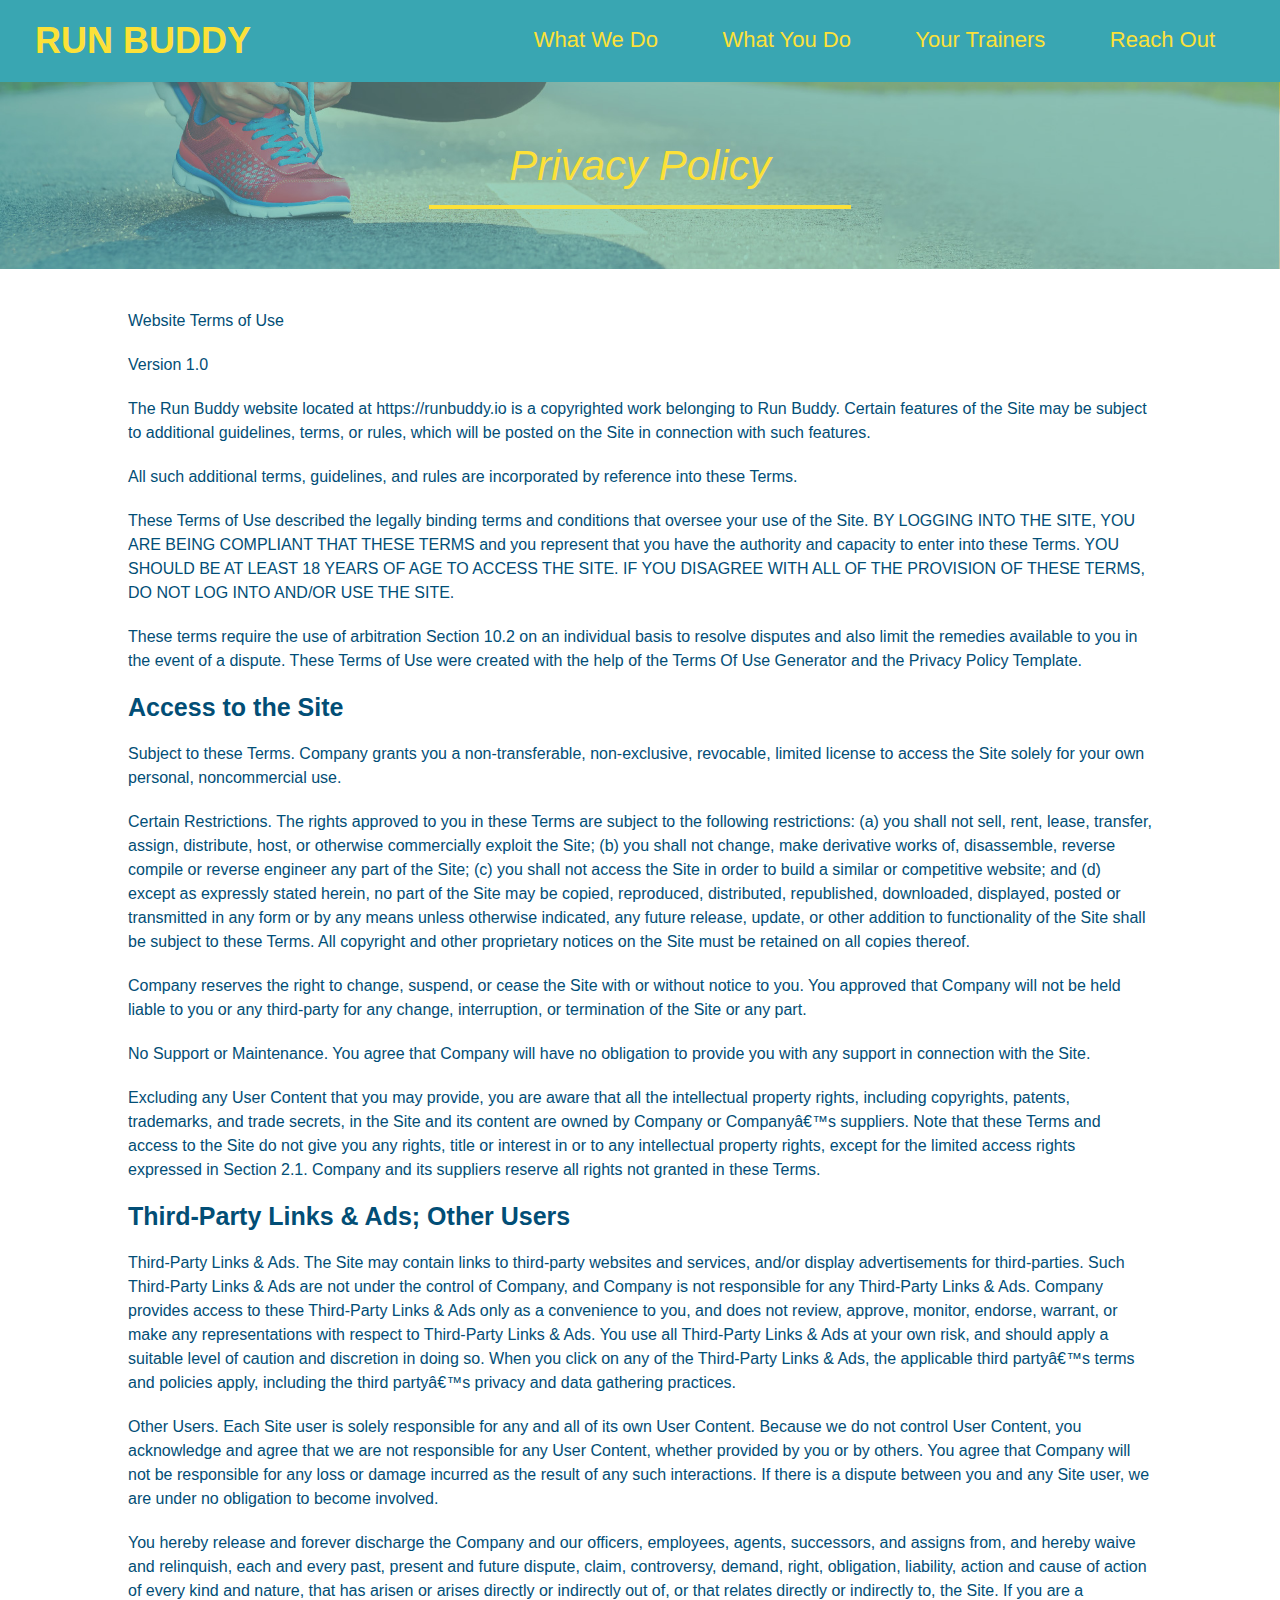
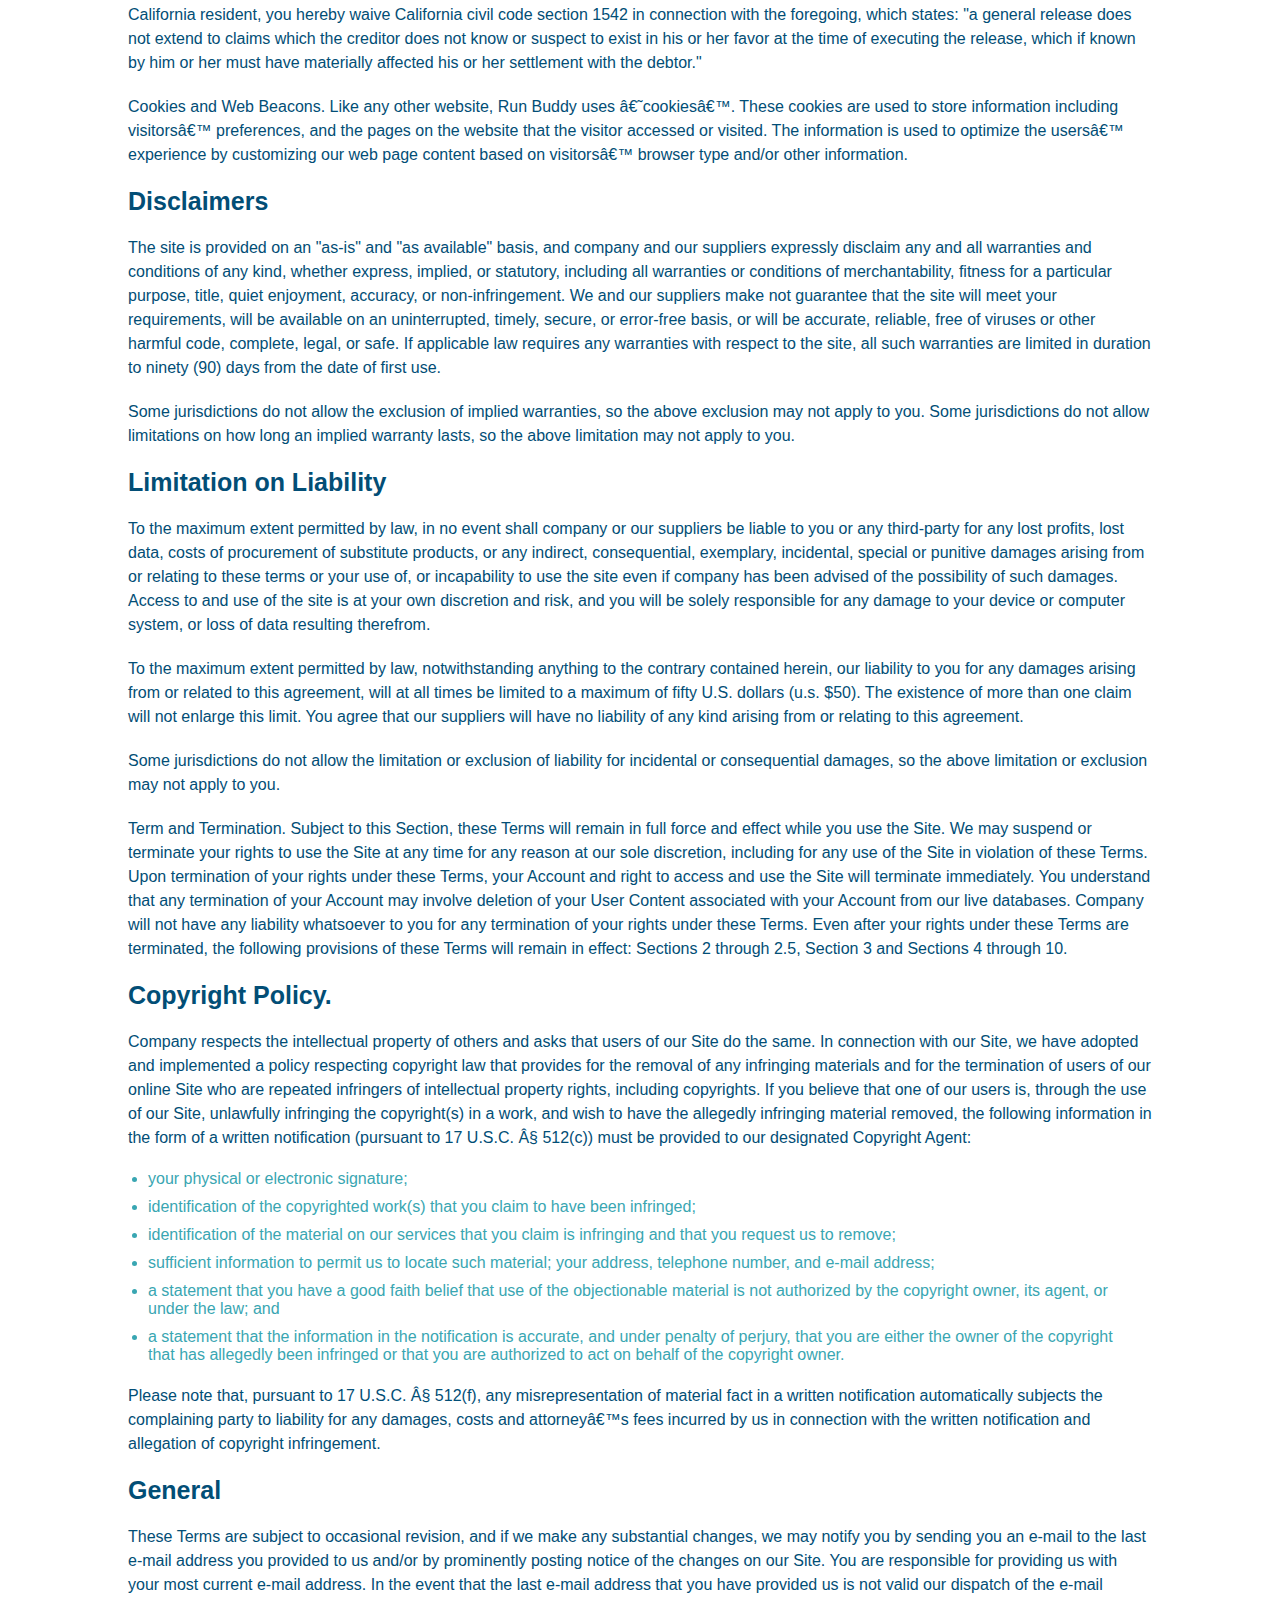
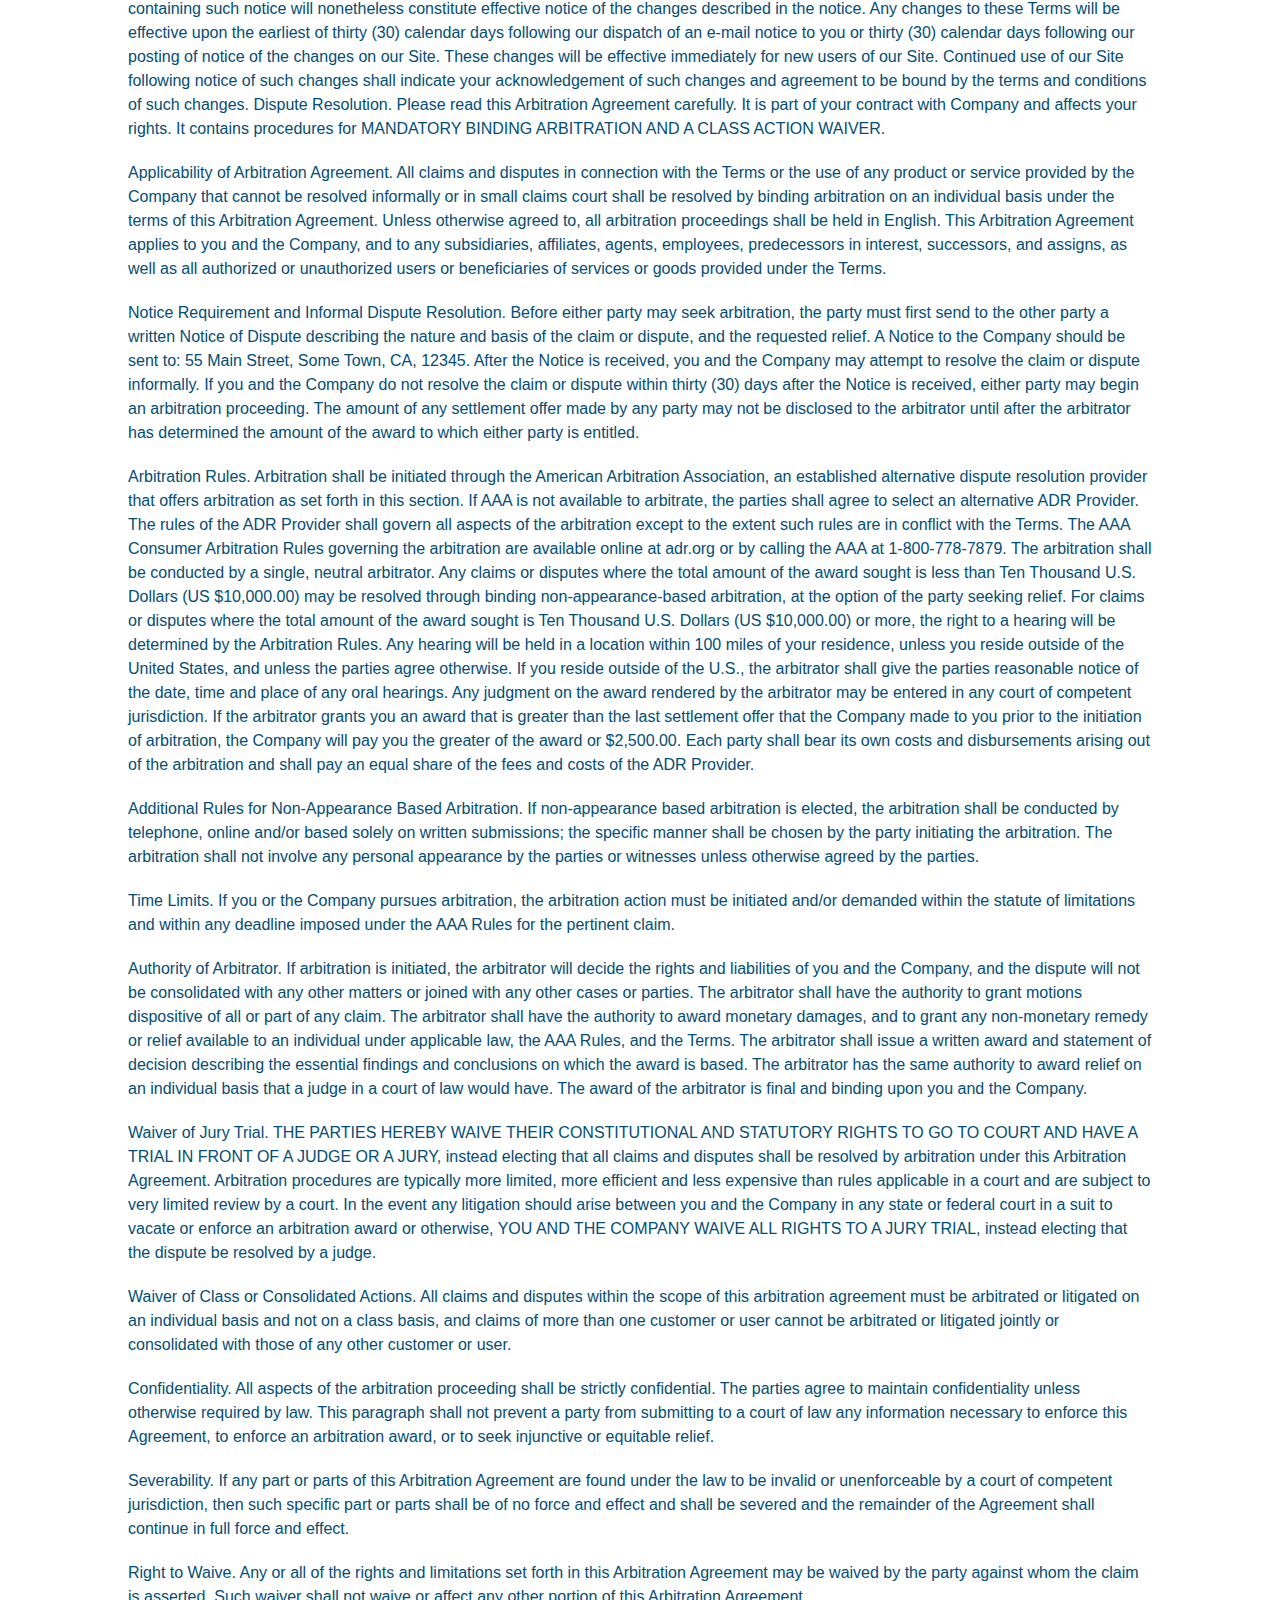
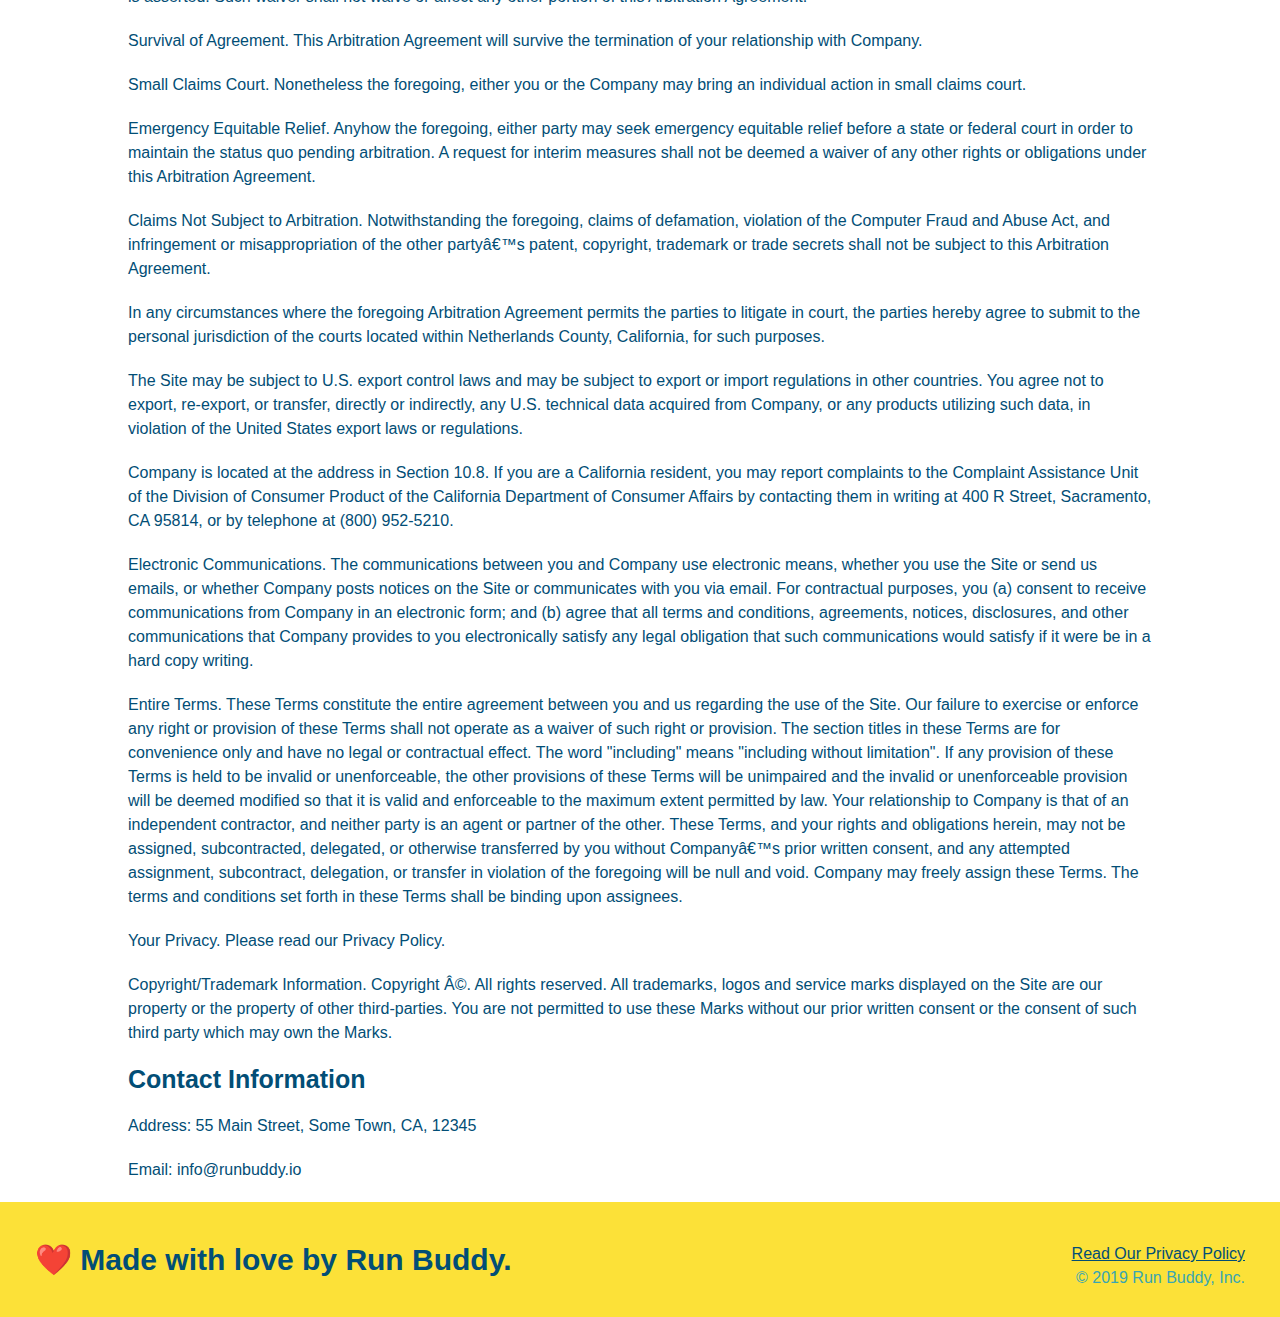
==== privacy-policy.html @ 9016cbdc "getting ready for week 2 bootcamp work" ====
<!DOCTYPE html>
<html lang="en">

<head>
  <meta charset="UTF-8" />
  <title>Privacy Policy - Run Buddy</title>
  <link rel="stylesheet" href="./assets/css/style.css" />
  <link rel="stylesheet" href="./assets/css/secondary-styles.css" />

</head>

<body>
  <header>
    <h1>
      <a href="/">
        RUN BUDDY
      </a>
    </h1>
    <nav>
      <!-- Unordered list element -->
      <ul>
        <!-- List item element-->
        <li>
          <!-- Anchor element -->
          <a href="./index.html#what-we-do">What We Do</a>
        </li>
        <li>
          <a href="./index.html#what-you-do">What You Do</a>
        </li>
        <li>
          <a href="./index.html#your-trainers">Your Trainers</a>
        </li>
        <li>
          <a href="./index.html#reach-out">Reach Out</a>
        </li>
      </ul>
    </nav>
  </header>

  <section class="hero">
    <h2 class="page-title">
      Privacy Policy
    </h2>
  </section>

  <article class="secondary-content">

    <p>
      Website Terms of Use
    </p>

    <p>
      Version 1.0
    </p>

    <p>
      The Run Buddy website located at https://runbuddy.io is a copyrighted work belonging to Run Buddy. Certain
      features of the Site may be subject to additional guidelines, terms, or rules, which will be posted on the Site
      in connection with such features.
    </p>

    <p>
      All such additional terms, guidelines, and rules are incorporated by reference into these Terms.
    </p>

    <p>
      These Terms of Use described the legally binding terms and conditions that oversee your use of the Site. BY
      LOGGING INTO THE SITE, YOU ARE BEING COMPLIANT THAT THESE TERMS and you represent that you have the authority
      and capacity to enter into these Terms. YOU SHOULD BE AT LEAST 18 YEARS OF AGE TO ACCESS THE SITE. IF YOU
      DISAGREE WITH ALL OF THE PROVISION OF THESE TERMS, DO NOT LOG INTO AND/OR USE THE SITE.
    </p>

    <p>
      These terms require the use of arbitration Section 10.2 on an individual basis to resolve disputes and also
      limit the remedies available to you in the event of a dispute. These Terms of Use were created with the help of
      the Terms Of Use Generator and the Privacy Policy Template.
    </p>

    <h3>
      Access to the Site
    </h3>

    <p>
      Subject to these Terms. Company grants you a non-transferable, non-exclusive, revocable, limited license to
      access the Site solely for your own personal, noncommercial use.
    </p>

    <p>
      Certain Restrictions. The rights approved to you in these Terms are subject to the following restrictions: (a)
      you shall not sell, rent, lease, transfer, assign, distribute, host, or otherwise commercially exploit the Site;
      (b) you shall not change, make derivative works of, disassemble, reverse compile or reverse engineer any part of
      the Site; (c) you shall not access the Site in order to build a similar or competitive website; and (d) except
      as expressly stated herein, no part of the Site may be copied, reproduced, distributed, republished, downloaded,
      displayed, posted or transmitted in any form or by any means unless otherwise indicated, any future release,
      update, or other addition to functionality of the Site shall be subject to these Terms. All copyright and other
      proprietary notices on the Site must be retained on all copies thereof.
    </p>

    <p>
      Company reserves the right to change, suspend, or cease the Site with or without notice to you. You approved
      that Company will not be held liable to you or any third-party for any change, interruption, or termination of
      the Site or any part.
    </p>

    <p>
      No Support or Maintenance. You agree that Company will have no obligation to provide you with any support in
      connection with the Site.
    </p>

    <p>
      Excluding any User Content that you may provide, you are aware that all the intellectual property rights,
      including copyrights, patents, trademarks, and trade secrets, in the Site and its content are owned by Company
      or Companyâ€™s suppliers. Note that these Terms and access to the Site do not give you any rights, title or
      interest in or to any intellectual property rights, except for the limited access rights expressed in Section
      2.1. Company and its suppliers reserve all rights not granted in these Terms.
    </p>

    <h3>
      Third-Party Links & Ads; Other Users
    </h3>

    <p>
      Third-Party Links & Ads. The Site may contain links to third-party websites and services, and/or display
      advertisements for third-parties. Such Third-Party Links & Ads are not under the control of Company, and Company
      is not responsible for any Third-Party Links & Ads. Company provides access to these Third-Party Links & Ads
      only as a convenience to you, and does not review, approve, monitor, endorse, warrant, or make any
      representations with respect to Third-Party Links & Ads. You use all Third-Party Links & Ads at your own risk,
      and should apply a suitable level of caution and discretion in doing so. When you click on any of the
      Third-Party Links & Ads, the applicable third partyâ€™s terms and policies apply, including the third partyâ€™s
      privacy and data gathering practices.
    </p>

    <p>
      Other Users. Each Site user is solely responsible for any and all of its own User Content. Because we do not
      control User Content, you acknowledge and agree that we are not responsible for any User Content, whether
      provided by you or by others. You agree that Company will not be responsible for any loss or damage incurred as
      the result of any such interactions. If there is a dispute between you and any Site user, we are under no
      obligation to become involved.
    </p>

    <p>
      You hereby release and forever discharge the Company and our officers, employees, agents, successors, and
      assigns from, and hereby waive and relinquish, each and every past, present and future dispute, claim,
      controversy, demand, right, obligation, liability, action and cause of action of every kind and nature, that has
      arisen or arises directly or indirectly out of, or that relates directly or indirectly to, the Site. If you are
      a California resident, you hereby waive California civil code section 1542 in connection with the foregoing,
      which states: "a general release does not extend to claims which the creditor does not know or suspect to exist
      in his or her favor at the time of executing the release, which if known by him or her must have materially
      affected his or her settlement with the debtor."
    </p>

    <p>
      Cookies and Web Beacons. Like any other website, Run Buddy uses â€˜cookiesâ€™. These cookies are used to store
      information including visitorsâ€™ preferences, and the pages on the website that the visitor accessed or visited.
      The information is used to optimize the usersâ€™ experience by customizing our web page content based on
      visitorsâ€™
      browser type and/or other information.
    </p>

    <h3>
      Disclaimers
    </h3>

    <p>
      The site is provided on an "as-is" and "as available" basis, and company and our suppliers expressly disclaim
      any and all warranties and conditions of any kind, whether express, implied, or statutory, including all
      warranties or conditions of merchantability, fitness for a particular purpose, title, quiet enjoyment, accuracy,
      or non-infringement. We and our suppliers make not guarantee that the site will meet your requirements, will be
      available on an uninterrupted, timely, secure, or error-free basis, or will be accurate, reliable, free of
      viruses or other harmful code, complete, legal, or safe. If applicable law requires any warranties with respect
      to the site, all such warranties are limited in duration to ninety (90) days from the date of first use.
    </p>

    <p>
      Some jurisdictions do not allow the exclusion of implied warranties, so the above exclusion may not apply to
      you. Some jurisdictions do not allow limitations on how long an implied warranty lasts, so the above limitation
      may not apply to you.
    </p>

    <h3>
      Limitation on Liability
    </h3>

    <p>
      To the maximum extent permitted by law, in no event shall company or our suppliers be liable to you or any
      third-party for any lost profits, lost data, costs of procurement of substitute products, or any indirect,
      consequential, exemplary, incidental, special or punitive damages arising from or relating to these terms or
      your use of, or incapability to use the site even if company has been advised of the possibility of such
      damages. Access to and use of the site is at your own discretion and risk, and you will be solely responsible
      for any damage to your device or computer system, or loss of data resulting therefrom.
    </p>

    <p>
      To the maximum extent permitted by law, notwithstanding anything to the contrary contained herein, our liability
      to you for any damages arising from or related to this agreement, will at all times be limited to a maximum of
      fifty U.S. dollars (u.s. $50). The existence of more than one claim will not enlarge this limit. You agree that
      our suppliers will have no liability of any kind arising from or relating to this agreement.
    </p>

    <p>
      Some jurisdictions do not allow the limitation or exclusion of liability for incidental or consequential
      damages, so the above limitation or exclusion may not apply to you.
    </p>

    <p>
      Term and Termination. Subject to this Section, these Terms will remain in full force and effect while you use
      the Site. We may suspend or terminate your rights to use the Site at any time for any reason at our sole
      discretion, including for any use of the Site in violation of these Terms. Upon termination of your rights under
      these Terms, your Account and right to access and use the Site will terminate immediately. You understand that
      any termination of your Account may involve deletion of your User Content associated with your Account from our
      live databases. Company will not have any liability whatsoever to you for any termination of your rights under
      these Terms. Even after your rights under these Terms are terminated, the following provisions of these Terms
      will remain in effect: Sections 2 through 2.5, Section 3 and Sections 4 through 10.
    </p>

    <h3>
      Copyright Policy.
    </h3>

    <p>
      Company respects the intellectual property of others and asks that users of our Site do the same. In connection
      with our Site, we have adopted and implemented a policy respecting copyright law that provides for the removal
      of any infringing materials and for the termination of users of our online Site who are repeated infringers of
      intellectual property rights, including copyrights. If you believe that one of our users is, through the use of
      our Site, unlawfully infringing the copyright(s) in a work, and wish to have the allegedly infringing material
      removed, the following information in the form of a written notification (pursuant to 17 U.S.C. Â§ 512(c)) must
      be provided to our designated Copyright Agent:
    </p>

    <ul>
      <li>
        your physical or electronic signature;
      </li>
      <li>
        identification of the copyrighted work(s) that you claim to have been infringed;
      </li>
      <li>
        identification of the material on our services that you claim is infringing and that you request us to remove;
      </li>
      <li>
        sufficient information to permit us to locate such material; your address, telephone number, and e-mail
        address;
      </li>
      <li>
        a statement that you have a good faith belief that use of the objectionable material is not authorized by the
        copyright owner, its agent, or under the law; and
      </li>
      <li>
        a statement that the information in the notification is accurate, and under penalty of perjury, that you are
        either the owner of the copyright that has allegedly been infringed or that you are authorized to act on
        behalf of the copyright owner.
      </li>
    </ul>

    <p>
      Please note that, pursuant to 17 U.S.C. Â§ 512(f), any misrepresentation of material fact in a written
      notification automatically subjects the complaining party to liability for any damages, costs and attorneyâ€™s
      fees incurred by us in connection with the written notification and allegation of copyright infringement.
    </p>

    <h3>
      General
    </h3>

    <p>
      These Terms are subject to occasional revision, and if we make any substantial changes, we may notify you by
      sending you an e-mail to the last e-mail address you provided to us and/or by prominently posting notice of the
      changes on our Site. You are responsible for providing us with your most current e-mail address. In the event
      that the last e-mail address that you have provided us is not valid our dispatch of the e-mail containing such
      notice will nonetheless constitute effective notice of the changes described in the notice. Any changes to these
      Terms will be effective upon the earliest of thirty (30) calendar days following our dispatch of an e-mail
      notice to you or thirty (30) calendar days following our posting of notice of the changes on our Site. These
      changes will be effective immediately for new users of our Site. Continued use of our Site following notice of
      such changes shall indicate your acknowledgement of such changes and agreement to be bound by the terms and
      conditions of such changes. Dispute Resolution. Please read this Arbitration Agreement carefully. It is part of
      your contract with Company and affects your rights. It contains procedures for MANDATORY BINDING ARBITRATION AND
      A CLASS ACTION WAIVER.
    </p>

    <p>
      Applicability of Arbitration Agreement. All claims and disputes in connection with the Terms or the use of any
      product or service provided by the Company that cannot be resolved informally or in small claims court shall be
      resolved by binding arbitration on an individual basis under the terms of this Arbitration Agreement. Unless
      otherwise agreed to, all arbitration proceedings shall be held in English. This Arbitration Agreement applies to
      you and the Company, and to any subsidiaries, affiliates, agents, employees, predecessors in interest,
      successors, and assigns, as well as all authorized or unauthorized users or beneficiaries of services or goods
      provided under the Terms.
    </p>

    <p>
      Notice Requirement and Informal Dispute Resolution. Before either party may seek arbitration, the party must
      first send to the other party a written Notice of Dispute describing the nature and basis of the claim or
      dispute, and the requested relief. A Notice to the Company should be sent to: 55 Main Street, Some Town, CA,
      12345. After the Notice is received, you and the Company may attempt to resolve the claim or dispute informally.
      If you and the Company do not resolve the claim or dispute within thirty (30) days after the Notice is received,
      either party may begin an arbitration proceeding. The amount of any settlement offer made by any party may not
      be disclosed to the arbitrator until after the arbitrator has determined the amount of the award to which either
      party is entitled.
    </p>

    <p>
      Arbitration Rules. Arbitration shall be initiated through the American Arbitration Association, an established
      alternative dispute resolution provider that offers arbitration as set forth in this section. If AAA is not
      available to arbitrate, the parties shall agree to select an alternative ADR Provider. The rules of the ADR
      Provider shall govern all aspects of the arbitration except to the extent such rules are in conflict with the
      Terms. The AAA Consumer Arbitration Rules governing the arbitration are available online at adr.org or by
      calling the AAA at 1-800-778-7879. The arbitration shall be conducted by a single, neutral arbitrator. Any
      claims or disputes where the total amount of the award sought is less than Ten Thousand U.S. Dollars (US
      $10,000.00) may be resolved through binding non-appearance-based arbitration, at the option of the party seeking
      relief. For claims or disputes where the total amount of the award sought is Ten Thousand U.S. Dollars (US
      $10,000.00) or more, the right to a hearing will be determined by the Arbitration Rules. Any hearing will be
      held in a location within 100 miles of your residence, unless you reside outside of the United States, and
      unless the parties agree otherwise. If you reside outside of the U.S., the arbitrator shall give the parties
      reasonable notice of the date, time and place of any oral hearings. Any judgment on the award rendered by the
      arbitrator may be entered in any court of competent jurisdiction. If the arbitrator grants you an award that is
      greater than the last settlement offer that the Company made to you prior to the initiation of arbitration, the
      Company will pay you the greater of the award or $2,500.00. Each party shall bear its own costs and
      disbursements arising out of the arbitration and shall pay an equal share of the fees and costs of the ADR
      Provider.
    </p>

    <p>
      Additional Rules for Non-Appearance Based Arbitration. If non-appearance based arbitration is elected, the
      arbitration shall be conducted by telephone, online and/or based solely on written submissions; the specific
      manner shall be chosen by the party initiating the arbitration. The arbitration shall not involve any personal
      appearance by the parties or witnesses unless otherwise agreed by the parties.
    </p>

    <p>
      Time Limits. If you or the Company pursues arbitration, the arbitration action must be initiated and/or demanded
      within the statute of limitations and within any deadline imposed under the AAA Rules for the pertinent claim.
    </p>

    <p>
      Authority of Arbitrator. If arbitration is initiated, the arbitrator will decide the rights and liabilities of
      you and the Company, and the dispute will not be consolidated with any other matters or joined with any other
      cases or parties. The arbitrator shall have the authority to grant motions dispositive of all or part of any
      claim. The arbitrator shall have the authority to award monetary damages, and to grant any non-monetary remedy
      or relief available to an individual under applicable law, the AAA Rules, and the Terms. The arbitrator shall
      issue a written award and statement of decision describing the essential findings and conclusions on which the
      award is based. The arbitrator has the same authority to award relief on an individual basis that a judge in a
      court of law would have. The award of the arbitrator is final and binding upon you and the Company.
    </p>

    <p>
      Waiver of Jury Trial. THE PARTIES HEREBY WAIVE THEIR CONSTITUTIONAL AND STATUTORY RIGHTS TO GO TO COURT AND HAVE
      A TRIAL IN FRONT OF A JUDGE OR A JURY, instead electing that all claims and disputes shall be resolved by
      arbitration under this Arbitration Agreement. Arbitration procedures are typically more limited, more efficient
      and less expensive than rules applicable in a court and are subject to very limited review by a court. In the
      event any litigation should arise between you and the Company in any state or federal court in a suit to vacate
      or enforce an arbitration award or otherwise, YOU AND THE COMPANY WAIVE ALL RIGHTS TO A JURY TRIAL, instead
      electing that the dispute be resolved by a judge.
    </p>

    <p>
      Waiver of Class or Consolidated Actions. All claims and disputes within the scope of this arbitration agreement
      must be arbitrated or litigated on an individual basis and not on a class basis, and claims of more than one
      customer or user cannot be arbitrated or litigated jointly or consolidated with those of any other customer or
      user.
    </p>

    <p>
      Confidentiality. All aspects of the arbitration proceeding shall be strictly confidential. The parties agree to
      maintain confidentiality unless otherwise required by law. This paragraph shall not prevent a party from
      submitting to a court of law any information necessary to enforce this Agreement, to enforce an arbitration
      award, or to seek injunctive or equitable relief.
    </p>

    <p>
      Severability. If any part or parts of this Arbitration Agreement are found under the law to be invalid or
      unenforceable by a court of competent jurisdiction, then such specific part or parts shall be of no force and
      effect and shall be severed and the remainder of the Agreement shall continue in full force and effect.
    </p>

    <p>
      Right to Waive. Any or all of the rights and limitations set forth in this Arbitration Agreement may be waived
      by the party against whom the claim is asserted. Such waiver shall not waive or affect any other portion of this
      Arbitration Agreement.
    </p>

    <p>
      Survival of Agreement. This Arbitration Agreement will survive the termination of your relationship with
      Company.
    </p>

    <p>
      Small Claims Court. Nonetheless the foregoing, either you or the Company may bring an individual action in small
      claims court.
    </p>

    <p>
      Emergency Equitable Relief. Anyhow the foregoing, either party may seek emergency equitable relief before a
      state or federal court in order to maintain the status quo pending arbitration. A request for interim measures
      shall not be deemed a waiver of any other rights or obligations under this Arbitration Agreement.
    </p>

    <p>
      Claims Not Subject to Arbitration. Notwithstanding the foregoing, claims of defamation, violation of the
      Computer Fraud and Abuse Act, and infringement or misappropriation of the other partyâ€™s patent, copyright,
      trademark or trade secrets shall not be subject to this Arbitration Agreement.
    </p>

    <p>
      In any circumstances where the foregoing Arbitration Agreement permits the parties to litigate in court, the
      parties hereby agree to submit to the personal jurisdiction of the courts located within Netherlands County,
      California, for such purposes.
    </p>

    <p>
      The Site may be subject to U.S. export control laws and may be subject to export or import regulations in other
      countries. You agree not to export, re-export, or transfer, directly or indirectly, any U.S. technical data
      acquired from Company, or any products utilizing such data, in violation of the United States export laws or
      regulations.
    </p>

    <p>
      Company is located at the address in Section 10.8. If you are a California resident, you may report complaints
      to the Complaint Assistance Unit of the Division of Consumer Product of the California Department of Consumer
      Affairs by contacting them in writing at 400 R Street, Sacramento, CA 95814, or by telephone at (800) 952-5210.
    </p>

    <p>
      Electronic Communications. The communications between you and Company use electronic means, whether you use the
      Site or send us emails, or whether Company posts notices on the Site or communicates with you via email. For
      contractual purposes, you (a) consent to receive communications from Company in an electronic form; and (b)
      agree that all terms and conditions, agreements, notices, disclosures, and other communications that Company
      provides to you electronically satisfy any legal obligation that such communications would satisfy if it were be
      in a hard copy writing.
    </p>

    <p>
      Entire Terms. These Terms constitute the entire agreement between you and us regarding the use of the Site. Our
      failure to exercise or enforce any right or provision of these Terms shall not operate as a waiver of such right
      or provision. The section titles in these Terms are for convenience only and have no legal or contractual
      effect. The word "including" means "including without limitation". If any provision of these Terms is held to be
      invalid or unenforceable, the other provisions of these Terms will be unimpaired and the invalid or
      unenforceable provision will be deemed modified so that it is valid and enforceable to the maximum extent
      permitted by law. Your relationship to Company is that of an independent contractor, and neither party is an
      agent or partner of the other. These Terms, and your rights and obligations herein, may not be assigned,
      subcontracted, delegated, or otherwise transferred by you without Companyâ€™s prior written consent, and any
      attempted assignment, subcontract, delegation, or transfer in violation of the foregoing will be null and void.
      Company may freely assign these Terms. The terms and conditions set forth in these Terms shall be binding upon
      assignees.
    </p>

    <p>
      Your Privacy. Please read our Privacy Policy.
    </p>

    <p>
      Copyright/Trademark Information. Copyright Â©. All rights reserved. All trademarks, logos and service marks
      displayed on the Site are our property or the property of other third-parties. You are not permitted to use
      these Marks without our prior written consent or the consent of such third party which may own the Marks.
    </p>

    <h3>
      Contact Information
    </h3>

    <p>
      Address: 55 Main Street, Some Town, CA, 12345
    </p>

    <p>
      Email: info@runbuddy.io
    </p>

  </article>


  <!-- footer -->
  <footer>
    <h2>❤️ Made with love by Run Buddy.</h2>
    <div>
      <a href="#">Read Our Privacy Policy</a><br />
      &copy; 2019 Run Buddy, Inc.
    </div>
  </footer>
</body>

</html>
---- assets/css/style.css ----
* {
  margin: 0;
  padding: 0;
  box-sizing: border-box;
}

body {
  /* more on this crazy alphanumerical value in a minute! */
  color: #39a6b2;
  font-family: Helvetica, Arial, sans-serif;
}

/* apply styles to <header> */
header {
  padding: 20px 35px;
  background-color: #39a6b2;
}

header h1 {
  font-weight: bold;
  font-size: 36px;
  color: #fce138;
  margin: 0;
  display: inline;
}
header a {
  text-decoration: none;
  color: #fce138;
}

header nav {
  float: right;
  margin: 7px 0;
}

header nav ul li {
  display: inline;
}

header nav ul li a {
  margin: 0 30px;
  font-weight: lighter;
  font-size: 22px;
}

footer {
  background: #fce138;
  width: 100%;
  padding: 40px 35px;
}

footer h2 {
  display: inline;
  color: #024e76;
  font-size: 30px;
  margin: 0;
}

footer div {
  float: right;
  line-height: 1.5;
  text-align: right;
}

footer a {
  color: #024e76;
}

section {
  padding: 60px;
}

/* Hero Style Start */
.hero {
  background-image: url('../images/hero-bg.jpg');
  height: 600px;
  background-size: cover;
  background-position: center;
  position: relative;
}
/* Hero Style End */

.hero-form {
  border: 3px solid #024e76;
  background-color: #fce138;
  padding: 20px;
  width: 500px;
  color: #024e76;
  position: absolute;
  bottom: 120px;
  right: 140px;
}

.hero-form h3 {
  font-size: 24px;
  margin: 0;
}
.hero-form p {
  margin: 5px 0 15px 0;
}

.form-input {
  border: 1px solid #024e76;
  display: block;
  padding: 7px 15px;
  font-size: 16px;
  color: #024e76;
  width: 100%;
  margin-bottom: 15px;
}

.hero-form label {
  margin: 0 5px;
}

.hero-form button {
  color: #fce138;
  background-color: #024e76;
  border: none;
  padding: 10px 20px;
  font-size: 16px;
}

.intro {
  text-align: center;
}

.intro p {
  line-height: 1.7;
  color: #39a6b2;
  width: 80%;
  font-size: 20px;
  margin: 0 auto;
}

.steps {
  text-align: center;
  background: #fce138;
}

.steps div {
  margin-bottom: 80px;
}

.steps img {
  width: 15%;
  margin: 10px 0;
}

.steps h3 {
  color: #024e76;
  font-size: 46px;
  margin-top: 10px;
}

.steps p {
  color: #39a6b2;
  font-size: 23px;
}

.steps span {
  font-size: 38px;
}

.section-title {
  font-size: 55px;
  color: #024e76;
  margin-bottom: 35px;
  padding: 0 100px 20px 100px;
  display: inline-block;
  border-bottom: 3px solid;
}

.primary-border {
  border-color: #fce138;
}

.secondary-border {
  border-color: #39a6b2;
}

.trainers {
  text-align: center;
}

.trainer {
  width: 900px;
  margin: 0 auto 30px auto;
  background: #024e76;
  color: #fce138;
  overflow: auto;
}

.trainer img {
  width: 35%;
  float: left;
}

.trainer-bio {
  padding: 35px;
  float: left;
  width: 65%;
}

.trainer-bio h3 {
  font-size: 32px;
  margin-bottom: 8px;
}

.trainer-bio h4 {
  font-weight: lighter;
  font-size: 26px;
  margin-bottom: 25px;
}

.trainer-bio p {
  font-size: 17px;
  line-height: 1.3;
}

.text-left {
  text-align: left;
}

.text-right {
  text-align: right;
}

/* REACH OUT STYLES START */
.contact {
  text-align: center;
  background: #024e76;
}

.contact h2 {
  color: #fce138;
}

.contact-info iframe {
  width: 400px;
  height: 400px;
}

.contact-info div {
  width: 410px;
  display: inline-block;
  vertical-align: top;
  text-align: left;
  margin: 30px 0 0 60px;
  color: white;
}

.contact-info h3 {
  color: #fce138;
  font-size: 32px;
}

.contact-info p,
.contact-info address {
  margin: 20px 0;
  line-height: 1.5;
  font-size: 20px;
  font-style: normal;
}

.contact-info a {
  color: #fce138;
}

/* REACH OUT STYLES END */
---- assets/css/secondary-styles.css ----
.hero {
  background-position: bottom;
  height: auto;
  text-align: center;
  margin-bottom: 40px;
}

.page-title {
  color: #fce138;
  display: inline-block;
  border-bottom: 4px solid #fce138;
  padding: 0 80px 15px 80px;
  font-weight: normal;
  font-size: 42px;
  font-style: italic;
}

.secondary-content {
  width: 80%;
  margin: 0 auto;
  color: #024e76;
}

.secondary-content h3 {
  font-size: 25px;
  margin: 20px 0;
}

.secondary-content p {
  font-size: 16px;
  line-height: 1.5;
  margin: 20px 0;
}

.secondary-content ul {
  margin: 15px 20px;
}

.secondary-content li {
  color: #39a6b2;
  margin: 10px 0;
}
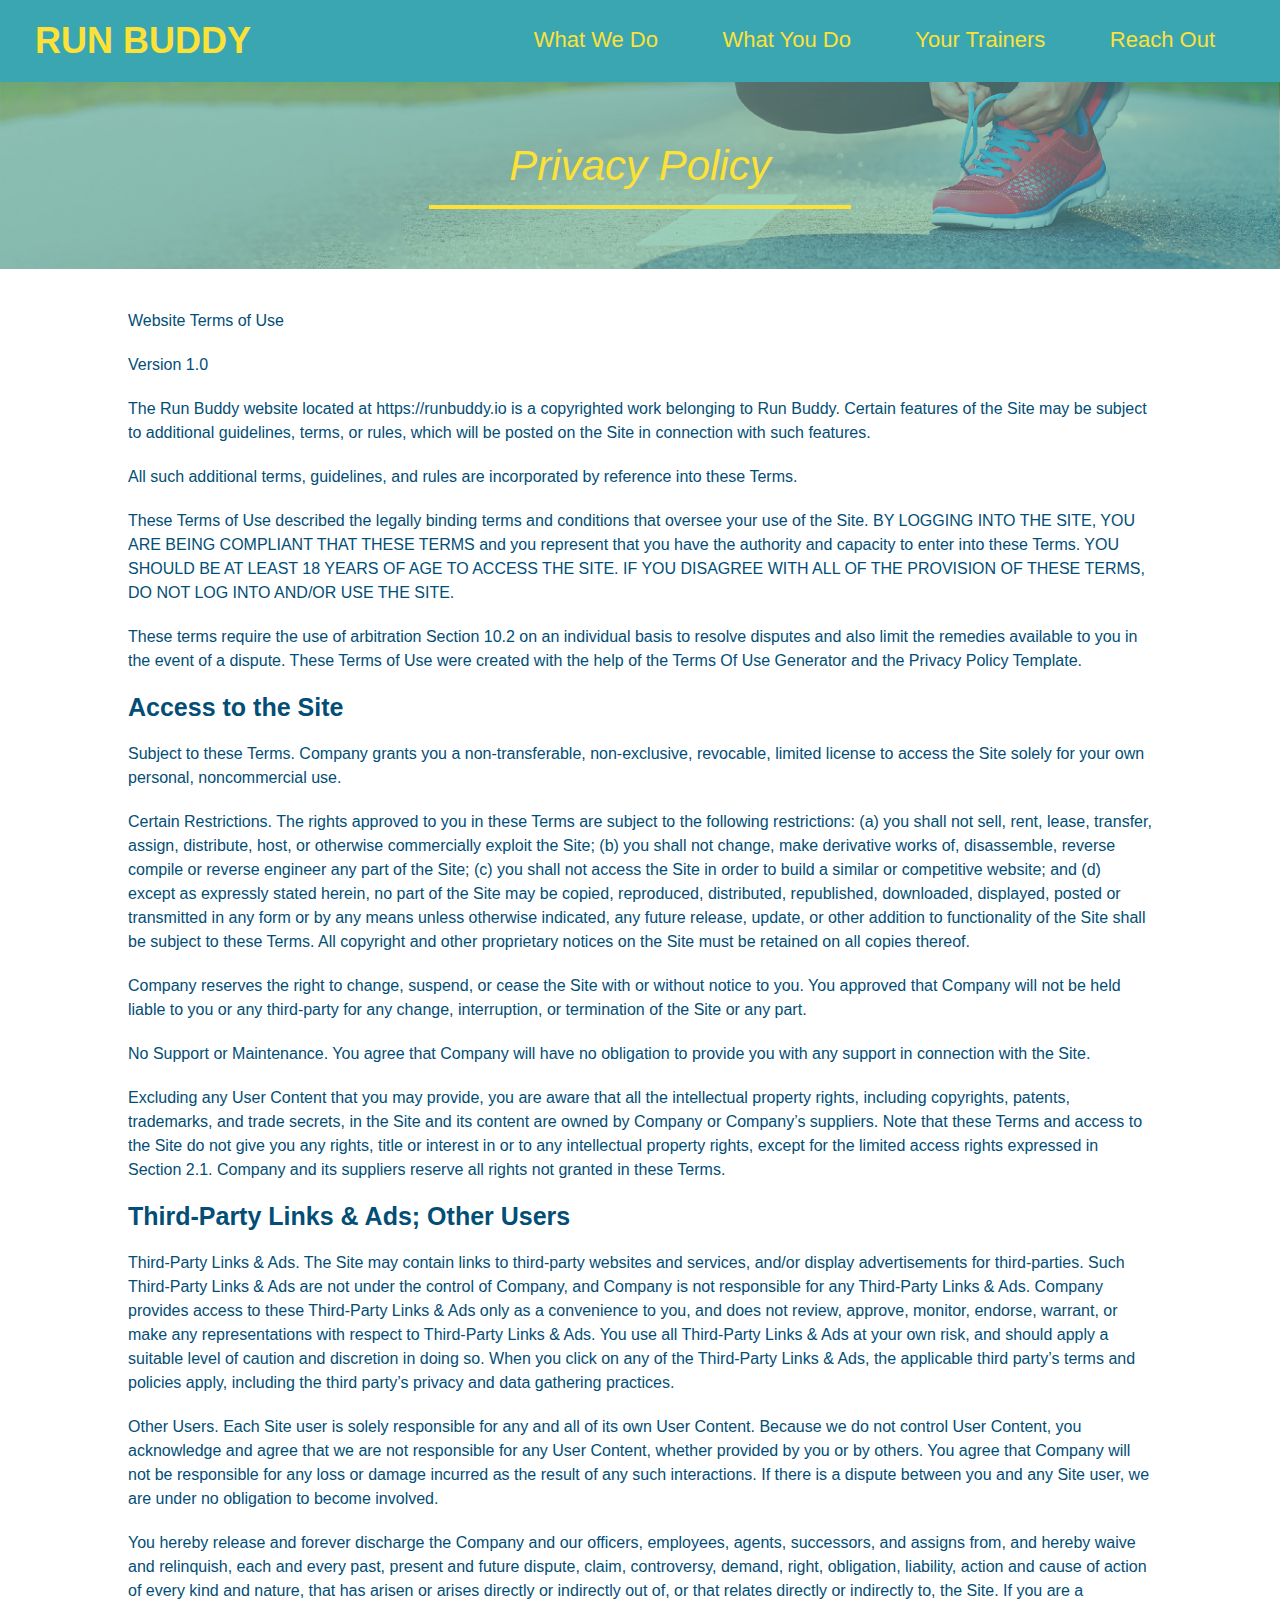
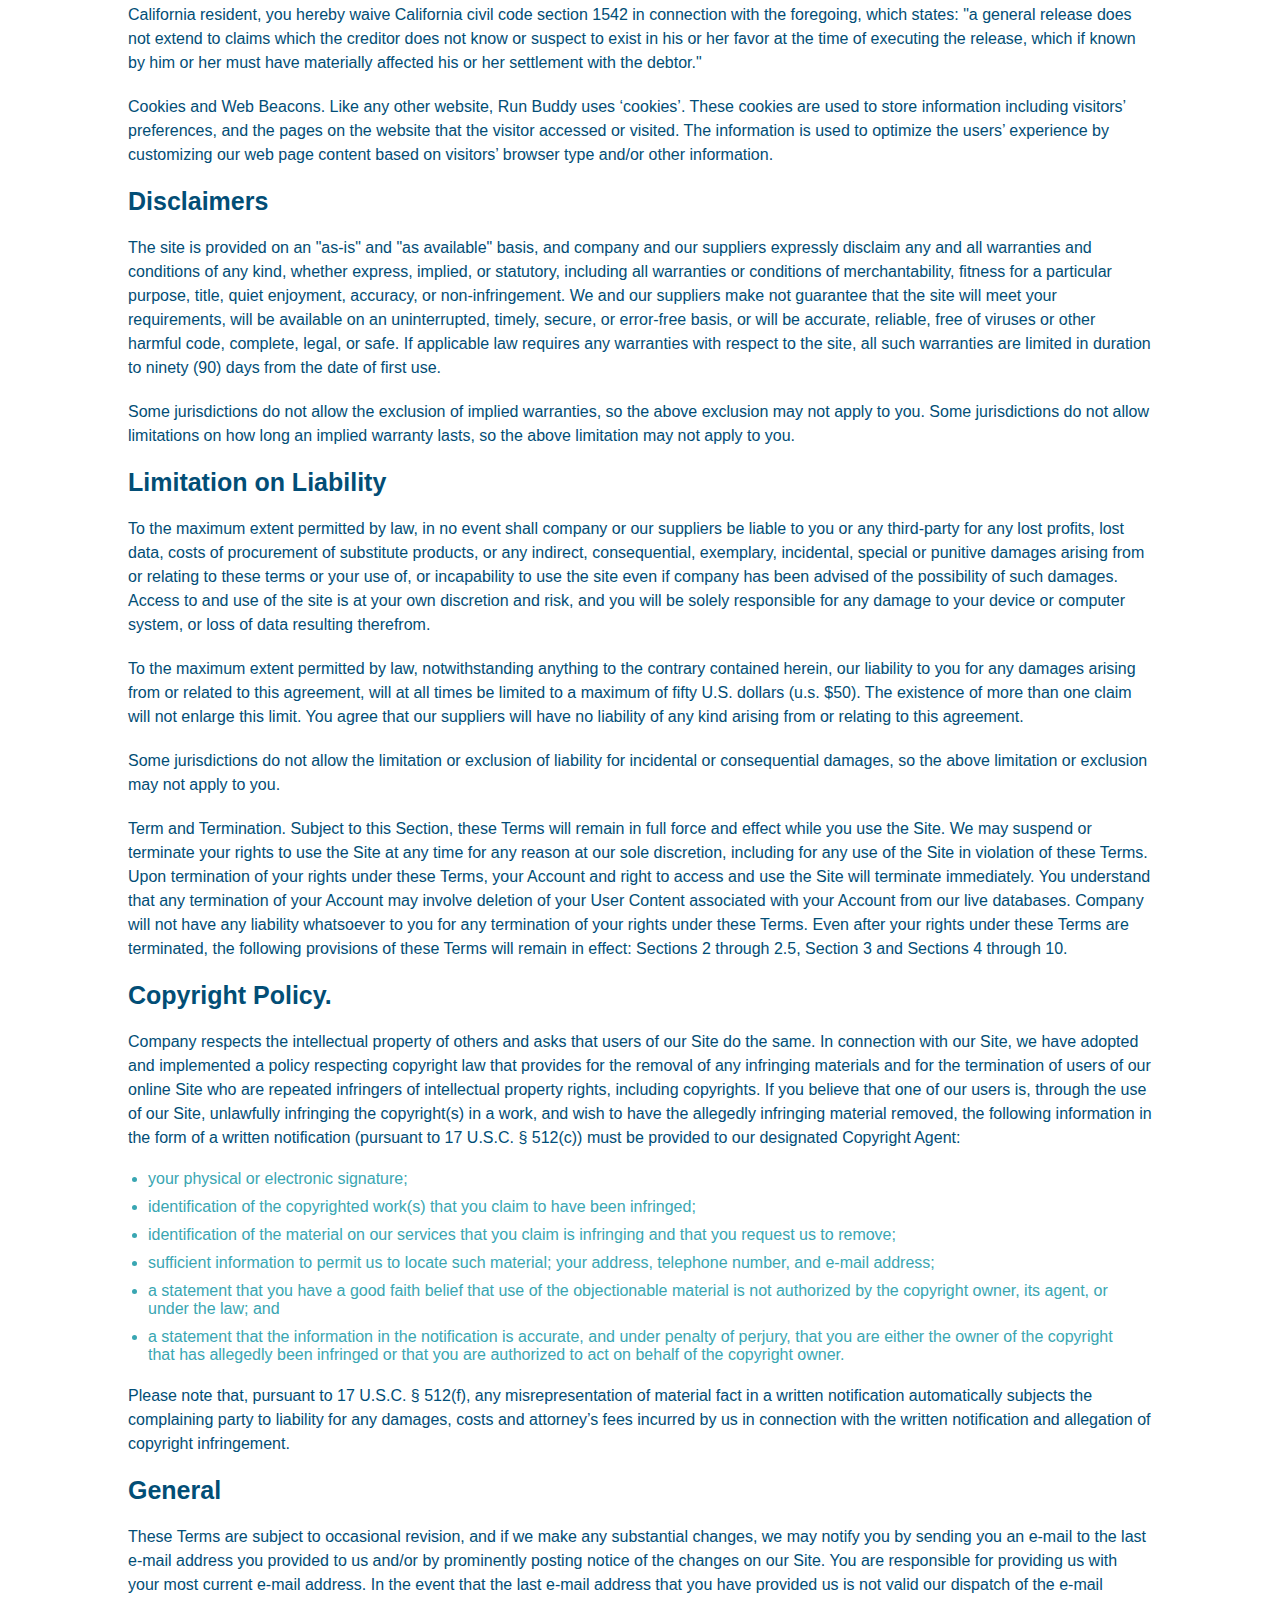
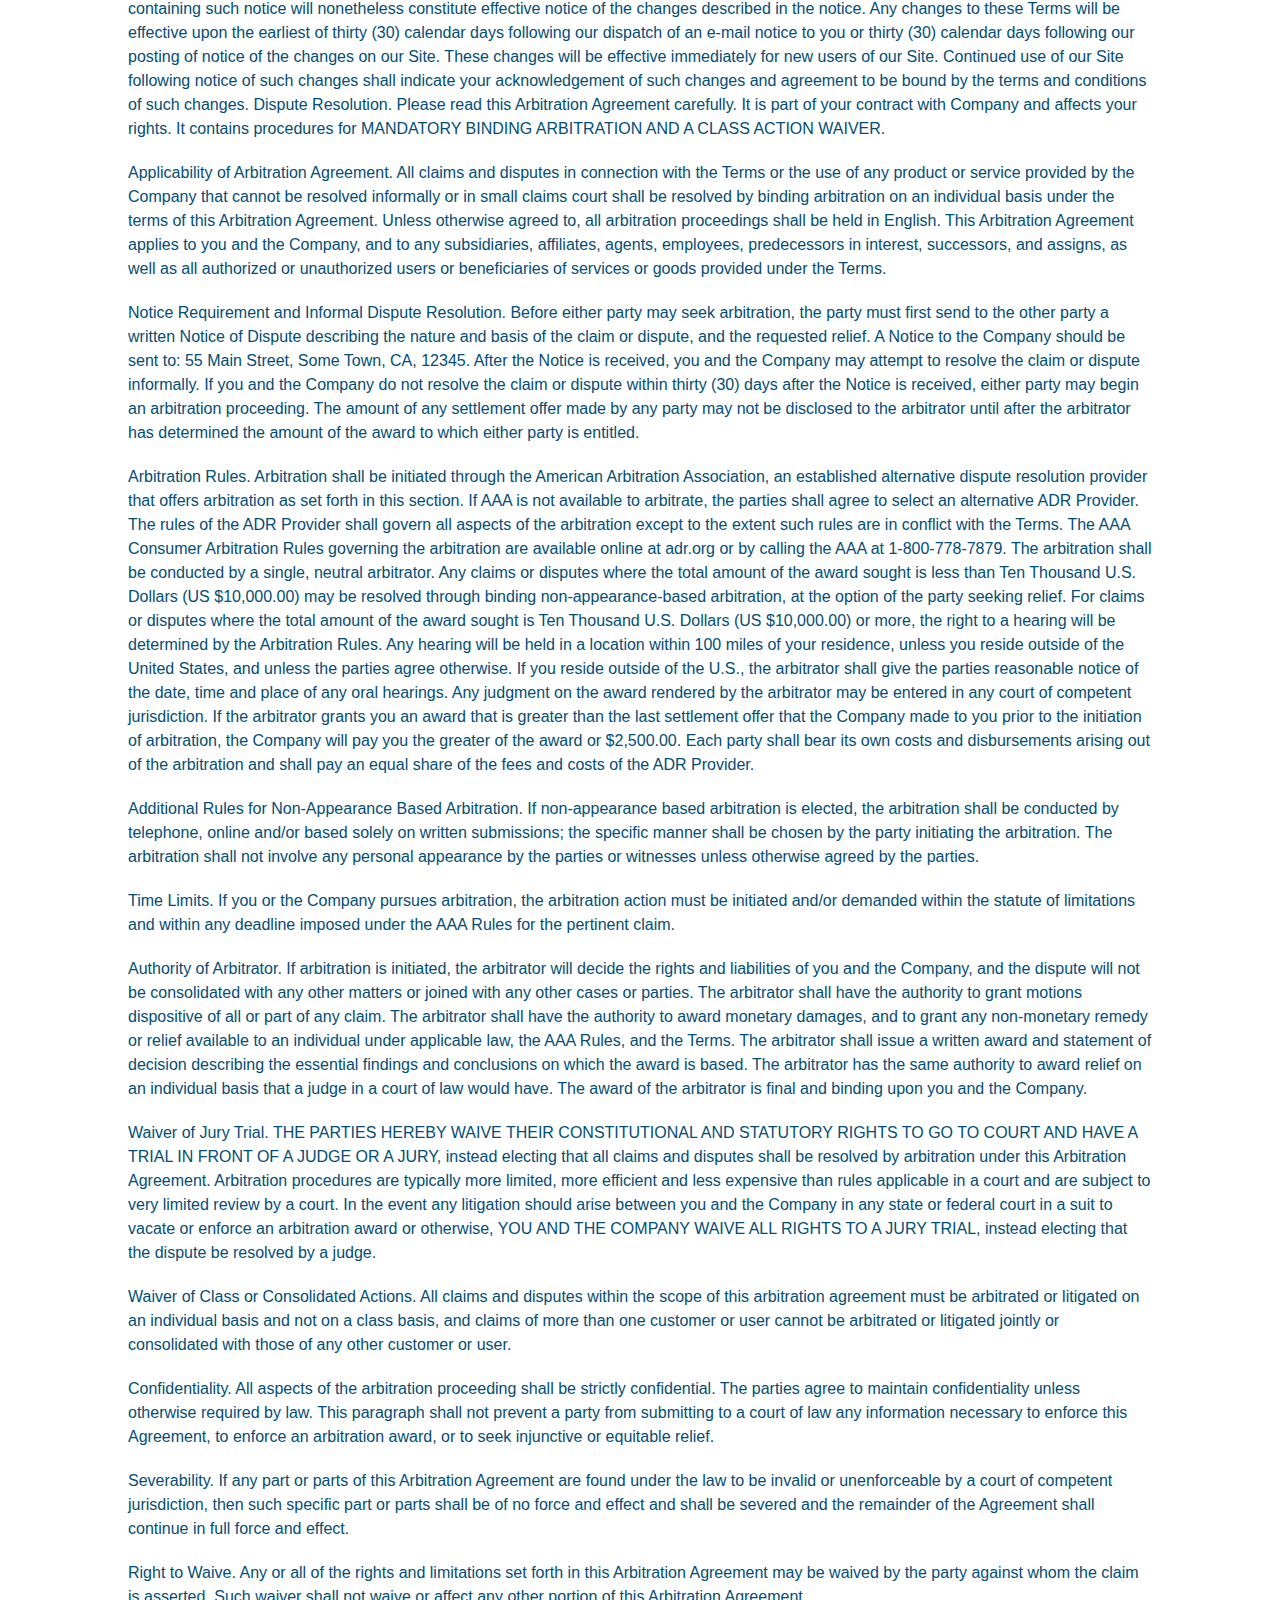
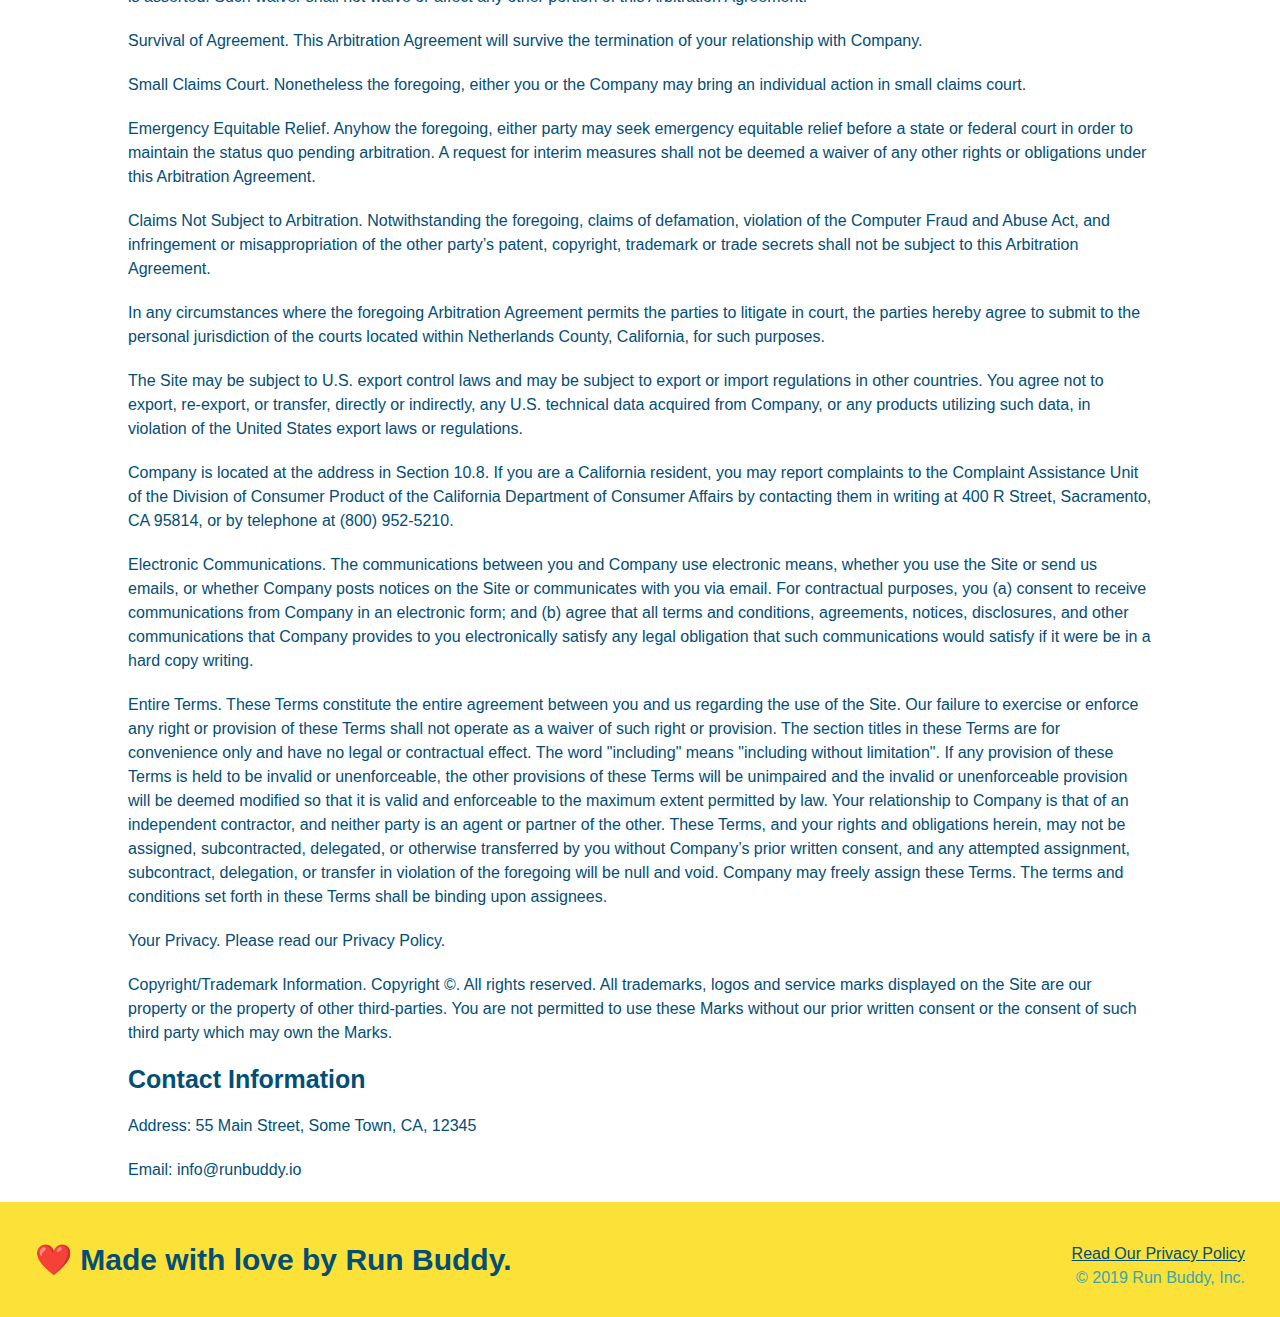
==== commit 5281f4f6: "downloaded file from bootcamp spot" ====
--- a/privacy-policy.html
+++ b/privacy-policy.html
@@ -1,481 +1,473 @@
 <!DOCTYPE html>
 <html lang="en">
-
-<head>
-  <meta charset="UTF-8" />
-  <title>Privacy Policy - Run Buddy</title>
-  <link rel="stylesheet" href="./assets/css/style.css" />
-  <link rel="stylesheet" href="./assets/css/secondary-styles.css" />
-
-</head>
-
-<body>
-  <header>
-    <h1>
-      <a href="/">
-        RUN BUDDY
-      </a>
-    </h1>
-    <nav>
-      <!-- Unordered list element -->
+  <head>
+    <meta charset="UTF-8" />
+    <link rel="stylesheet" href="./assets/css/style.css" />
+    <link rel="stylesheet" href="./assets/css/secondary-styles.css" />
+    <title>Run Buddy - Privacy Policy</title>
+  </head>
+  <body>
+    <header>
+      <h1>
+        <a href="./index.html">RUN BUDDY</a>
+      </h1>
+      <nav>
+        <ul>
+          <li>
+            <a href="./index.html#what-we-do">What We Do</a>
+          </li>
+          <li>
+            <a href="./index.html#what-you-do">What You Do</a>
+          </li>
+          <li>
+            <a href="./index.html#your-trainers">Your Trainers</a>
+          </li>
+          <li>
+            <a href="./index.html#reach-out">Reach Out</a>
+          </li>
+        </ul>
+      </nav>
+    </header>
+    <!-- end navigation -->
+
+    <!-- hero/jumbotron -->
+    <section class="hero">
+      <h2 class="page-title">
+        Privacy Policy
+      </h2>
+    </section>
+
+    <!-- body copy -->
+    <article class="secondary-content">
+      <p>
+        Website Terms of Use
+      </p>
+
+      <p>
+        Version 1.0
+      </p>
+
+      <p>
+        The Run Buddy website located at https://runbuddy.io is a copyrighted work belonging to Run Buddy. Certain
+        features of the Site may be subject to additional guidelines, terms, or rules, which will be posted on the Site
+        in connection with such features.
+      </p>
+
+      <p>
+        All such additional terms, guidelines, and rules are incorporated by reference into these Terms.
+      </p>
+
+      <p>
+        These Terms of Use described the legally binding terms and conditions that oversee your use of the Site. BY
+        LOGGING INTO THE SITE, YOU ARE BEING COMPLIANT THAT THESE TERMS and you represent that you have the authority
+        and capacity to enter into these Terms. YOU SHOULD BE AT LEAST 18 YEARS OF AGE TO ACCESS THE SITE. IF YOU
+        DISAGREE WITH ALL OF THE PROVISION OF THESE TERMS, DO NOT LOG INTO AND/OR USE THE SITE.
+      </p>
+
+      <p>
+        These terms require the use of arbitration Section 10.2 on an individual basis to resolve disputes and also
+        limit the remedies available to you in the event of a dispute. These Terms of Use were created with the help of
+        the Terms Of Use Generator and the Privacy Policy Template.
+      </p>
+
+      <h3>
+        Access to the Site
+      </h3>
+
+      <p>
+        Subject to these Terms. Company grants you a non-transferable, non-exclusive, revocable, limited license to
+        access the Site solely for your own personal, noncommercial use.
+      </p>
+
+      <p>
+        Certain Restrictions. The rights approved to you in these Terms are subject to the following restrictions: (a)
+        you shall not sell, rent, lease, transfer, assign, distribute, host, or otherwise commercially exploit the Site;
+        (b) you shall not change, make derivative works of, disassemble, reverse compile or reverse engineer any part of
+        the Site; (c) you shall not access the Site in order to build a similar or competitive website; and (d) except
+        as expressly stated herein, no part of the Site may be copied, reproduced, distributed, republished, downloaded,
+        displayed, posted or transmitted in any form or by any means unless otherwise indicated, any future release,
+        update, or other addition to functionality of the Site shall be subject to these Terms. All copyright and other
+        proprietary notices on the Site must be retained on all copies thereof.
+      </p>
+
+      <p>
+        Company reserves the right to change, suspend, or cease the Site with or without notice to you. You approved
+        that Company will not be held liable to you or any third-party for any change, interruption, or termination of
+        the Site or any part.
+      </p>
+
+      <p>
+        No Support or Maintenance. You agree that Company will have no obligation to provide you with any support in
+        connection with the Site.
+      </p>
+
+      <p>
+        Excluding any User Content that you may provide, you are aware that all the intellectual property rights,
+        including copyrights, patents, trademarks, and trade secrets, in the Site and its content are owned by Company
+        or Company’s suppliers. Note that these Terms and access to the Site do not give you any rights, title or
+        interest in or to any intellectual property rights, except for the limited access rights expressed in Section
+        2.1. Company and its suppliers reserve all rights not granted in these Terms.
+      </p>
+
+      <h3>
+        Third-Party Links & Ads; Other Users
+      </h3>
+
+      <p>
+        Third-Party Links & Ads. The Site may contain links to third-party websites and services, and/or display
+        advertisements for third-parties. Such Third-Party Links & Ads are not under the control of Company, and Company
+        is not responsible for any Third-Party Links & Ads. Company provides access to these Third-Party Links & Ads
+        only as a convenience to you, and does not review, approve, monitor, endorse, warrant, or make any
+        representations with respect to Third-Party Links & Ads. You use all Third-Party Links & Ads at your own risk,
+        and should apply a suitable level of caution and discretion in doing so. When you click on any of the
+        Third-Party Links & Ads, the applicable third party’s terms and policies apply, including the third party’s
+        privacy and data gathering practices.
+      </p>
+
+      <p>
+        Other Users. Each Site user is solely responsible for any and all of its own User Content. Because we do not
+        control User Content, you acknowledge and agree that we are not responsible for any User Content, whether
+        provided by you or by others. You agree that Company will not be responsible for any loss or damage incurred as
+        the result of any such interactions. If there is a dispute between you and any Site user, we are under no
+        obligation to become involved.
+      </p>
+
+      <p>
+        You hereby release and forever discharge the Company and our officers, employees, agents, successors, and
+        assigns from, and hereby waive and relinquish, each and every past, present and future dispute, claim,
+        controversy, demand, right, obligation, liability, action and cause of action of every kind and nature, that has
+        arisen or arises directly or indirectly out of, or that relates directly or indirectly to, the Site. If you are
+        a California resident, you hereby waive California civil code section 1542 in connection with the foregoing,
+        which states: "a general release does not extend to claims which the creditor does not know or suspect to exist
+        in his or her favor at the time of executing the release, which if known by him or her must have materially
+        affected his or her settlement with the debtor."
+      </p>
+
+      <p>
+        Cookies and Web Beacons. Like any other website, Run Buddy uses ‘cookies’. These cookies are used to store
+        information including visitors’ preferences, and the pages on the website that the visitor accessed or visited.
+        The information is used to optimize the users’ experience by customizing our web page content based on visitors’
+        browser type and/or other information.
+      </p>
+
+      <h3>
+        Disclaimers
+      </h3>
+
+      <p>
+        The site is provided on an "as-is" and "as available" basis, and company and our suppliers expressly disclaim
+        any and all warranties and conditions of any kind, whether express, implied, or statutory, including all
+        warranties or conditions of merchantability, fitness for a particular purpose, title, quiet enjoyment, accuracy,
+        or non-infringement. We and our suppliers make not guarantee that the site will meet your requirements, will be
+        available on an uninterrupted, timely, secure, or error-free basis, or will be accurate, reliable, free of
+        viruses or other harmful code, complete, legal, or safe. If applicable law requires any warranties with respect
+        to the site, all such warranties are limited in duration to ninety (90) days from the date of first use.
+      </p>
+
+      <p>
+        Some jurisdictions do not allow the exclusion of implied warranties, so the above exclusion may not apply to
+        you. Some jurisdictions do not allow limitations on how long an implied warranty lasts, so the above limitation
+        may not apply to you.
+      </p>
+
+      <h3>
+        Limitation on Liability
+      </h3>
+
+      <p>
+        To the maximum extent permitted by law, in no event shall company or our suppliers be liable to you or any
+        third-party for any lost profits, lost data, costs of procurement of substitute products, or any indirect,
+        consequential, exemplary, incidental, special or punitive damages arising from or relating to these terms or
+        your use of, or incapability to use the site even if company has been advised of the possibility of such
+        damages. Access to and use of the site is at your own discretion and risk, and you will be solely responsible
+        for any damage to your device or computer system, or loss of data resulting therefrom.
+      </p>
+
+      <p>
+        To the maximum extent permitted by law, notwithstanding anything to the contrary contained herein, our liability
+        to you for any damages arising from or related to this agreement, will at all times be limited to a maximum of
+        fifty U.S. dollars (u.s. $50). The existence of more than one claim will not enlarge this limit. You agree that
+        our suppliers will have no liability of any kind arising from or relating to this agreement.
+      </p>
+
+      <p>
+        Some jurisdictions do not allow the limitation or exclusion of liability for incidental or consequential
+        damages, so the above limitation or exclusion may not apply to you.
+      </p>
+
+      <p>
+        Term and Termination. Subject to this Section, these Terms will remain in full force and effect while you use
+        the Site. We may suspend or terminate your rights to use the Site at any time for any reason at our sole
+        discretion, including for any use of the Site in violation of these Terms. Upon termination of your rights under
+        these Terms, your Account and right to access and use the Site will terminate immediately. You understand that
+        any termination of your Account may involve deletion of your User Content associated with your Account from our
+        live databases. Company will not have any liability whatsoever to you for any termination of your rights under
+        these Terms. Even after your rights under these Terms are terminated, the following provisions of these Terms
+        will remain in effect: Sections 2 through 2.5, Section 3 and Sections 4 through 10.
+      </p>
+
+      <h3>
+        Copyright Policy.
+      </h3>
+
+      <p>
+        Company respects the intellectual property of others and asks that users of our Site do the same. In connection
+        with our Site, we have adopted and implemented a policy respecting copyright law that provides for the removal
+        of any infringing materials and for the termination of users of our online Site who are repeated infringers of
+        intellectual property rights, including copyrights. If you believe that one of our users is, through the use of
+        our Site, unlawfully infringing the copyright(s) in a work, and wish to have the allegedly infringing material
+        removed, the following information in the form of a written notification (pursuant to 17 U.S.C. § 512(c)) must
+        be provided to our designated Copyright Agent:
+      </p>
+
       <ul>
-        <!-- List item element-->
-        <li>
-          <!-- Anchor element -->
-          <a href="./index.html#what-we-do">What We Do</a>
-        </li>
-        <li>
-          <a href="./index.html#what-you-do">What You Do</a>
-        </li>
-        <li>
-          <a href="./index.html#your-trainers">Your Trainers</a>
-        </li>
-        <li>
-          <a href="./index.html#reach-out">Reach Out</a>
+        <li>
+          your physical or electronic signature;
+        </li>
+        <li>
+          identification of the copyrighted work(s) that you claim to have been infringed;
+        </li>
+        <li>
+          identification of the material on our services that you claim is infringing and that you request us to remove;
+        </li>
+        <li>
+          sufficient information to permit us to locate such material; your address, telephone number, and e-mail
+          address;
+        </li>
+        <li>
+          a statement that you have a good faith belief that use of the objectionable material is not authorized by the
+          copyright owner, its agent, or under the law; and
+        </li>
+        <li>
+          a statement that the information in the notification is accurate, and under penalty of perjury, that you are
+          either the owner of the copyright that has allegedly been infringed or that you are authorized to act on
+          behalf of the copyright owner.
         </li>
       </ul>
-    </nav>
-  </header>
-
-  <section class="hero">
-    <h2 class="page-title">
-      Privacy Policy
-    </h2>
-  </section>
-
-  <article class="secondary-content">
-
-    <p>
-      Website Terms of Use
-    </p>
-
-    <p>
-      Version 1.0
-    </p>
-
-    <p>
-      The Run Buddy website located at https://runbuddy.io is a copyrighted work belonging to Run Buddy. Certain
-      features of the Site may be subject to additional guidelines, terms, or rules, which will be posted on the Site
-      in connection with such features.
-    </p>
-
-    <p>
-      All such additional terms, guidelines, and rules are incorporated by reference into these Terms.
-    </p>
-
-    <p>
-      These Terms of Use described the legally binding terms and conditions that oversee your use of the Site. BY
-      LOGGING INTO THE SITE, YOU ARE BEING COMPLIANT THAT THESE TERMS and you represent that you have the authority
-      and capacity to enter into these Terms. YOU SHOULD BE AT LEAST 18 YEARS OF AGE TO ACCESS THE SITE. IF YOU
-      DISAGREE WITH ALL OF THE PROVISION OF THESE TERMS, DO NOT LOG INTO AND/OR USE THE SITE.
-    </p>
-
-    <p>
-      These terms require the use of arbitration Section 10.2 on an individual basis to resolve disputes and also
-      limit the remedies available to you in the event of a dispute. These Terms of Use were created with the help of
-      the Terms Of Use Generator and the Privacy Policy Template.
-    </p>
-
-    <h3>
-      Access to the Site
-    </h3>
-
-    <p>
-      Subject to these Terms. Company grants you a non-transferable, non-exclusive, revocable, limited license to
-      access the Site solely for your own personal, noncommercial use.
-    </p>
-
-    <p>
-      Certain Restrictions. The rights approved to you in these Terms are subject to the following restrictions: (a)
-      you shall not sell, rent, lease, transfer, assign, distribute, host, or otherwise commercially exploit the Site;
-      (b) you shall not change, make derivative works of, disassemble, reverse compile or reverse engineer any part of
-      the Site; (c) you shall not access the Site in order to build a similar or competitive website; and (d) except
-      as expressly stated herein, no part of the Site may be copied, reproduced, distributed, republished, downloaded,
-      displayed, posted or transmitted in any form or by any means unless otherwise indicated, any future release,
-      update, or other addition to functionality of the Site shall be subject to these Terms. All copyright and other
-      proprietary notices on the Site must be retained on all copies thereof.
-    </p>
-
-    <p>
-      Company reserves the right to change, suspend, or cease the Site with or without notice to you. You approved
-      that Company will not be held liable to you or any third-party for any change, interruption, or termination of
-      the Site or any part.
-    </p>
-
-    <p>
-      No Support or Maintenance. You agree that Company will have no obligation to provide you with any support in
-      connection with the Site.
-    </p>
-
-    <p>
-      Excluding any User Content that you may provide, you are aware that all the intellectual property rights,
-      including copyrights, patents, trademarks, and trade secrets, in the Site and its content are owned by Company
-      or Companyâ€™s suppliers. Note that these Terms and access to the Site do not give you any rights, title or
-      interest in or to any intellectual property rights, except for the limited access rights expressed in Section
-      2.1. Company and its suppliers reserve all rights not granted in these Terms.
-    </p>
-
-    <h3>
-      Third-Party Links & Ads; Other Users
-    </h3>
-
-    <p>
-      Third-Party Links & Ads. The Site may contain links to third-party websites and services, and/or display
-      advertisements for third-parties. Such Third-Party Links & Ads are not under the control of Company, and Company
-      is not responsible for any Third-Party Links & Ads. Company provides access to these Third-Party Links & Ads
-      only as a convenience to you, and does not review, approve, monitor, endorse, warrant, or make any
-      representations with respect to Third-Party Links & Ads. You use all Third-Party Links & Ads at your own risk,
-      and should apply a suitable level of caution and discretion in doing so. When you click on any of the
-      Third-Party Links & Ads, the applicable third partyâ€™s terms and policies apply, including the third partyâ€™s
-      privacy and data gathering practices.
-    </p>
-
-    <p>
-      Other Users. Each Site user is solely responsible for any and all of its own User Content. Because we do not
-      control User Content, you acknowledge and agree that we are not responsible for any User Content, whether
-      provided by you or by others. You agree that Company will not be responsible for any loss or damage incurred as
-      the result of any such interactions. If there is a dispute between you and any Site user, we are under no
-      obligation to become involved.
-    </p>
-
-    <p>
-      You hereby release and forever discharge the Company and our officers, employees, agents, successors, and
-      assigns from, and hereby waive and relinquish, each and every past, present and future dispute, claim,
-      controversy, demand, right, obligation, liability, action and cause of action of every kind and nature, that has
-      arisen or arises directly or indirectly out of, or that relates directly or indirectly to, the Site. If you are
-      a California resident, you hereby waive California civil code section 1542 in connection with the foregoing,
-      which states: "a general release does not extend to claims which the creditor does not know or suspect to exist
-      in his or her favor at the time of executing the release, which if known by him or her must have materially
-      affected his or her settlement with the debtor."
-    </p>
-
-    <p>
-      Cookies and Web Beacons. Like any other website, Run Buddy uses â€˜cookiesâ€™. These cookies are used to store
-      information including visitorsâ€™ preferences, and the pages on the website that the visitor accessed or visited.
-      The information is used to optimize the usersâ€™ experience by customizing our web page content based on
-      visitorsâ€™
-      browser type and/or other information.
-    </p>
-
-    <h3>
-      Disclaimers
-    </h3>
-
-    <p>
-      The site is provided on an "as-is" and "as available" basis, and company and our suppliers expressly disclaim
-      any and all warranties and conditions of any kind, whether express, implied, or statutory, including all
-      warranties or conditions of merchantability, fitness for a particular purpose, title, quiet enjoyment, accuracy,
-      or non-infringement. We and our suppliers make not guarantee that the site will meet your requirements, will be
-      available on an uninterrupted, timely, secure, or error-free basis, or will be accurate, reliable, free of
-      viruses or other harmful code, complete, legal, or safe. If applicable law requires any warranties with respect
-      to the site, all such warranties are limited in duration to ninety (90) days from the date of first use.
-    </p>
-
-    <p>
-      Some jurisdictions do not allow the exclusion of implied warranties, so the above exclusion may not apply to
-      you. Some jurisdictions do not allow limitations on how long an implied warranty lasts, so the above limitation
-      may not apply to you.
-    </p>
-
-    <h3>
-      Limitation on Liability
-    </h3>
-
-    <p>
-      To the maximum extent permitted by law, in no event shall company or our suppliers be liable to you or any
-      third-party for any lost profits, lost data, costs of procurement of substitute products, or any indirect,
-      consequential, exemplary, incidental, special or punitive damages arising from or relating to these terms or
-      your use of, or incapability to use the site even if company has been advised of the possibility of such
-      damages. Access to and use of the site is at your own discretion and risk, and you will be solely responsible
-      for any damage to your device or computer system, or loss of data resulting therefrom.
-    </p>
-
-    <p>
-      To the maximum extent permitted by law, notwithstanding anything to the contrary contained herein, our liability
-      to you for any damages arising from or related to this agreement, will at all times be limited to a maximum of
-      fifty U.S. dollars (u.s. $50). The existence of more than one claim will not enlarge this limit. You agree that
-      our suppliers will have no liability of any kind arising from or relating to this agreement.
-    </p>
-
-    <p>
-      Some jurisdictions do not allow the limitation or exclusion of liability for incidental or consequential
-      damages, so the above limitation or exclusion may not apply to you.
-    </p>
-
-    <p>
-      Term and Termination. Subject to this Section, these Terms will remain in full force and effect while you use
-      the Site. We may suspend or terminate your rights to use the Site at any time for any reason at our sole
-      discretion, including for any use of the Site in violation of these Terms. Upon termination of your rights under
-      these Terms, your Account and right to access and use the Site will terminate immediately. You understand that
-      any termination of your Account may involve deletion of your User Content associated with your Account from our
-      live databases. Company will not have any liability whatsoever to you for any termination of your rights under
-      these Terms. Even after your rights under these Terms are terminated, the following provisions of these Terms
-      will remain in effect: Sections 2 through 2.5, Section 3 and Sections 4 through 10.
-    </p>
-
-    <h3>
-      Copyright Policy.
-    </h3>
-
-    <p>
-      Company respects the intellectual property of others and asks that users of our Site do the same. In connection
-      with our Site, we have adopted and implemented a policy respecting copyright law that provides for the removal
-      of any infringing materials and for the termination of users of our online Site who are repeated infringers of
-      intellectual property rights, including copyrights. If you believe that one of our users is, through the use of
-      our Site, unlawfully infringing the copyright(s) in a work, and wish to have the allegedly infringing material
-      removed, the following information in the form of a written notification (pursuant to 17 U.S.C. Â§ 512(c)) must
-      be provided to our designated Copyright Agent:
-    </p>
-
-    <ul>
-      <li>
-        your physical or electronic signature;
-      </li>
-      <li>
-        identification of the copyrighted work(s) that you claim to have been infringed;
-      </li>
-      <li>
-        identification of the material on our services that you claim is infringing and that you request us to remove;
-      </li>
-      <li>
-        sufficient information to permit us to locate such material; your address, telephone number, and e-mail
-        address;
-      </li>
-      <li>
-        a statement that you have a good faith belief that use of the objectionable material is not authorized by the
-        copyright owner, its agent, or under the law; and
-      </li>
-      <li>
-        a statement that the information in the notification is accurate, and under penalty of perjury, that you are
-        either the owner of the copyright that has allegedly been infringed or that you are authorized to act on
-        behalf of the copyright owner.
-      </li>
-    </ul>
-
-    <p>
-      Please note that, pursuant to 17 U.S.C. Â§ 512(f), any misrepresentation of material fact in a written
-      notification automatically subjects the complaining party to liability for any damages, costs and attorneyâ€™s
-      fees incurred by us in connection with the written notification and allegation of copyright infringement.
-    </p>
-
-    <h3>
-      General
-    </h3>
-
-    <p>
-      These Terms are subject to occasional revision, and if we make any substantial changes, we may notify you by
-      sending you an e-mail to the last e-mail address you provided to us and/or by prominently posting notice of the
-      changes on our Site. You are responsible for providing us with your most current e-mail address. In the event
-      that the last e-mail address that you have provided us is not valid our dispatch of the e-mail containing such
-      notice will nonetheless constitute effective notice of the changes described in the notice. Any changes to these
-      Terms will be effective upon the earliest of thirty (30) calendar days following our dispatch of an e-mail
-      notice to you or thirty (30) calendar days following our posting of notice of the changes on our Site. These
-      changes will be effective immediately for new users of our Site. Continued use of our Site following notice of
-      such changes shall indicate your acknowledgement of such changes and agreement to be bound by the terms and
-      conditions of such changes. Dispute Resolution. Please read this Arbitration Agreement carefully. It is part of
-      your contract with Company and affects your rights. It contains procedures for MANDATORY BINDING ARBITRATION AND
-      A CLASS ACTION WAIVER.
-    </p>
-
-    <p>
-      Applicability of Arbitration Agreement. All claims and disputes in connection with the Terms or the use of any
-      product or service provided by the Company that cannot be resolved informally or in small claims court shall be
-      resolved by binding arbitration on an individual basis under the terms of this Arbitration Agreement. Unless
-      otherwise agreed to, all arbitration proceedings shall be held in English. This Arbitration Agreement applies to
-      you and the Company, and to any subsidiaries, affiliates, agents, employees, predecessors in interest,
-      successors, and assigns, as well as all authorized or unauthorized users or beneficiaries of services or goods
-      provided under the Terms.
-    </p>
-
-    <p>
-      Notice Requirement and Informal Dispute Resolution. Before either party may seek arbitration, the party must
-      first send to the other party a written Notice of Dispute describing the nature and basis of the claim or
-      dispute, and the requested relief. A Notice to the Company should be sent to: 55 Main Street, Some Town, CA,
-      12345. After the Notice is received, you and the Company may attempt to resolve the claim or dispute informally.
-      If you and the Company do not resolve the claim or dispute within thirty (30) days after the Notice is received,
-      either party may begin an arbitration proceeding. The amount of any settlement offer made by any party may not
-      be disclosed to the arbitrator until after the arbitrator has determined the amount of the award to which either
-      party is entitled.
-    </p>
-
-    <p>
-      Arbitration Rules. Arbitration shall be initiated through the American Arbitration Association, an established
-      alternative dispute resolution provider that offers arbitration as set forth in this section. If AAA is not
-      available to arbitrate, the parties shall agree to select an alternative ADR Provider. The rules of the ADR
-      Provider shall govern all aspects of the arbitration except to the extent such rules are in conflict with the
-      Terms. The AAA Consumer Arbitration Rules governing the arbitration are available online at adr.org or by
-      calling the AAA at 1-800-778-7879. The arbitration shall be conducted by a single, neutral arbitrator. Any
-      claims or disputes where the total amount of the award sought is less than Ten Thousand U.S. Dollars (US
-      $10,000.00) may be resolved through binding non-appearance-based arbitration, at the option of the party seeking
-      relief. For claims or disputes where the total amount of the award sought is Ten Thousand U.S. Dollars (US
-      $10,000.00) or more, the right to a hearing will be determined by the Arbitration Rules. Any hearing will be
-      held in a location within 100 miles of your residence, unless you reside outside of the United States, and
-      unless the parties agree otherwise. If you reside outside of the U.S., the arbitrator shall give the parties
-      reasonable notice of the date, time and place of any oral hearings. Any judgment on the award rendered by the
-      arbitrator may be entered in any court of competent jurisdiction. If the arbitrator grants you an award that is
-      greater than the last settlement offer that the Company made to you prior to the initiation of arbitration, the
-      Company will pay you the greater of the award or $2,500.00. Each party shall bear its own costs and
-      disbursements arising out of the arbitration and shall pay an equal share of the fees and costs of the ADR
-      Provider.
-    </p>
-
-    <p>
-      Additional Rules for Non-Appearance Based Arbitration. If non-appearance based arbitration is elected, the
-      arbitration shall be conducted by telephone, online and/or based solely on written submissions; the specific
-      manner shall be chosen by the party initiating the arbitration. The arbitration shall not involve any personal
-      appearance by the parties or witnesses unless otherwise agreed by the parties.
-    </p>
-
-    <p>
-      Time Limits. If you or the Company pursues arbitration, the arbitration action must be initiated and/or demanded
-      within the statute of limitations and within any deadline imposed under the AAA Rules for the pertinent claim.
-    </p>
-
-    <p>
-      Authority of Arbitrator. If arbitration is initiated, the arbitrator will decide the rights and liabilities of
-      you and the Company, and the dispute will not be consolidated with any other matters or joined with any other
-      cases or parties. The arbitrator shall have the authority to grant motions dispositive of all or part of any
-      claim. The arbitrator shall have the authority to award monetary damages, and to grant any non-monetary remedy
-      or relief available to an individual under applicable law, the AAA Rules, and the Terms. The arbitrator shall
-      issue a written award and statement of decision describing the essential findings and conclusions on which the
-      award is based. The arbitrator has the same authority to award relief on an individual basis that a judge in a
-      court of law would have. The award of the arbitrator is final and binding upon you and the Company.
-    </p>
-
-    <p>
-      Waiver of Jury Trial. THE PARTIES HEREBY WAIVE THEIR CONSTITUTIONAL AND STATUTORY RIGHTS TO GO TO COURT AND HAVE
-      A TRIAL IN FRONT OF A JUDGE OR A JURY, instead electing that all claims and disputes shall be resolved by
-      arbitration under this Arbitration Agreement. Arbitration procedures are typically more limited, more efficient
-      and less expensive than rules applicable in a court and are subject to very limited review by a court. In the
-      event any litigation should arise between you and the Company in any state or federal court in a suit to vacate
-      or enforce an arbitration award or otherwise, YOU AND THE COMPANY WAIVE ALL RIGHTS TO A JURY TRIAL, instead
-      electing that the dispute be resolved by a judge.
-    </p>
-
-    <p>
-      Waiver of Class or Consolidated Actions. All claims and disputes within the scope of this arbitration agreement
-      must be arbitrated or litigated on an individual basis and not on a class basis, and claims of more than one
-      customer or user cannot be arbitrated or litigated jointly or consolidated with those of any other customer or
-      user.
-    </p>
-
-    <p>
-      Confidentiality. All aspects of the arbitration proceeding shall be strictly confidential. The parties agree to
-      maintain confidentiality unless otherwise required by law. This paragraph shall not prevent a party from
-      submitting to a court of law any information necessary to enforce this Agreement, to enforce an arbitration
-      award, or to seek injunctive or equitable relief.
-    </p>
-
-    <p>
-      Severability. If any part or parts of this Arbitration Agreement are found under the law to be invalid or
-      unenforceable by a court of competent jurisdiction, then such specific part or parts shall be of no force and
-      effect and shall be severed and the remainder of the Agreement shall continue in full force and effect.
-    </p>
-
-    <p>
-      Right to Waive. Any or all of the rights and limitations set forth in this Arbitration Agreement may be waived
-      by the party against whom the claim is asserted. Such waiver shall not waive or affect any other portion of this
-      Arbitration Agreement.
-    </p>
-
-    <p>
-      Survival of Agreement. This Arbitration Agreement will survive the termination of your relationship with
-      Company.
-    </p>
-
-    <p>
-      Small Claims Court. Nonetheless the foregoing, either you or the Company may bring an individual action in small
-      claims court.
-    </p>
-
-    <p>
-      Emergency Equitable Relief. Anyhow the foregoing, either party may seek emergency equitable relief before a
-      state or federal court in order to maintain the status quo pending arbitration. A request for interim measures
-      shall not be deemed a waiver of any other rights or obligations under this Arbitration Agreement.
-    </p>
-
-    <p>
-      Claims Not Subject to Arbitration. Notwithstanding the foregoing, claims of defamation, violation of the
-      Computer Fraud and Abuse Act, and infringement or misappropriation of the other partyâ€™s patent, copyright,
-      trademark or trade secrets shall not be subject to this Arbitration Agreement.
-    </p>
-
-    <p>
-      In any circumstances where the foregoing Arbitration Agreement permits the parties to litigate in court, the
-      parties hereby agree to submit to the personal jurisdiction of the courts located within Netherlands County,
-      California, for such purposes.
-    </p>
-
-    <p>
-      The Site may be subject to U.S. export control laws and may be subject to export or import regulations in other
-      countries. You agree not to export, re-export, or transfer, directly or indirectly, any U.S. technical data
-      acquired from Company, or any products utilizing such data, in violation of the United States export laws or
-      regulations.
-    </p>
-
-    <p>
-      Company is located at the address in Section 10.8. If you are a California resident, you may report complaints
-      to the Complaint Assistance Unit of the Division of Consumer Product of the California Department of Consumer
-      Affairs by contacting them in writing at 400 R Street, Sacramento, CA 95814, or by telephone at (800) 952-5210.
-    </p>
-
-    <p>
-      Electronic Communications. The communications between you and Company use electronic means, whether you use the
-      Site or send us emails, or whether Company posts notices on the Site or communicates with you via email. For
-      contractual purposes, you (a) consent to receive communications from Company in an electronic form; and (b)
-      agree that all terms and conditions, agreements, notices, disclosures, and other communications that Company
-      provides to you electronically satisfy any legal obligation that such communications would satisfy if it were be
-      in a hard copy writing.
-    </p>
-
-    <p>
-      Entire Terms. These Terms constitute the entire agreement between you and us regarding the use of the Site. Our
-      failure to exercise or enforce any right or provision of these Terms shall not operate as a waiver of such right
-      or provision. The section titles in these Terms are for convenience only and have no legal or contractual
-      effect. The word "including" means "including without limitation". If any provision of these Terms is held to be
-      invalid or unenforceable, the other provisions of these Terms will be unimpaired and the invalid or
-      unenforceable provision will be deemed modified so that it is valid and enforceable to the maximum extent
-      permitted by law. Your relationship to Company is that of an independent contractor, and neither party is an
-      agent or partner of the other. These Terms, and your rights and obligations herein, may not be assigned,
-      subcontracted, delegated, or otherwise transferred by you without Companyâ€™s prior written consent, and any
-      attempted assignment, subcontract, delegation, or transfer in violation of the foregoing will be null and void.
-      Company may freely assign these Terms. The terms and conditions set forth in these Terms shall be binding upon
-      assignees.
-    </p>
-
-    <p>
-      Your Privacy. Please read our Privacy Policy.
-    </p>
-
-    <p>
-      Copyright/Trademark Information. Copyright Â©. All rights reserved. All trademarks, logos and service marks
-      displayed on the Site are our property or the property of other third-parties. You are not permitted to use
-      these Marks without our prior written consent or the consent of such third party which may own the Marks.
-    </p>
-
-    <h3>
-      Contact Information
-    </h3>
-
-    <p>
-      Address: 55 Main Street, Some Town, CA, 12345
-    </p>
-
-    <p>
-      Email: info@runbuddy.io
-    </p>
-
-  </article>
-
-
-  <!-- footer -->
-  <footer>
-    <h2>❤️ Made with love by Run Buddy.</h2>
-    <div>
-      <a href="#">Read Our Privacy Policy</a><br />
-      &copy; 2019 Run Buddy, Inc.
-    </div>
-  </footer>
-</body>
-
-</html>+
+      <p>
+        Please note that, pursuant to 17 U.S.C. § 512(f), any misrepresentation of material fact in a written
+        notification automatically subjects the complaining party to liability for any damages, costs and attorney’s
+        fees incurred by us in connection with the written notification and allegation of copyright infringement.
+      </p>
+
+      <h3>
+        General
+      </h3>
+
+      <p>
+        These Terms are subject to occasional revision, and if we make any substantial changes, we may notify you by
+        sending you an e-mail to the last e-mail address you provided to us and/or by prominently posting notice of the
+        changes on our Site. You are responsible for providing us with your most current e-mail address. In the event
+        that the last e-mail address that you have provided us is not valid our dispatch of the e-mail containing such
+        notice will nonetheless constitute effective notice of the changes described in the notice. Any changes to these
+        Terms will be effective upon the earliest of thirty (30) calendar days following our dispatch of an e-mail
+        notice to you or thirty (30) calendar days following our posting of notice of the changes on our Site. These
+        changes will be effective immediately for new users of our Site. Continued use of our Site following notice of
+        such changes shall indicate your acknowledgement of such changes and agreement to be bound by the terms and
+        conditions of such changes. Dispute Resolution. Please read this Arbitration Agreement carefully. It is part of
+        your contract with Company and affects your rights. It contains procedures for MANDATORY BINDING ARBITRATION AND
+        A CLASS ACTION WAIVER.
+      </p>
+
+      <p>
+        Applicability of Arbitration Agreement. All claims and disputes in connection with the Terms or the use of any
+        product or service provided by the Company that cannot be resolved informally or in small claims court shall be
+        resolved by binding arbitration on an individual basis under the terms of this Arbitration Agreement. Unless
+        otherwise agreed to, all arbitration proceedings shall be held in English. This Arbitration Agreement applies to
+        you and the Company, and to any subsidiaries, affiliates, agents, employees, predecessors in interest,
+        successors, and assigns, as well as all authorized or unauthorized users or beneficiaries of services or goods
+        provided under the Terms.
+      </p>
+
+      <p>
+        Notice Requirement and Informal Dispute Resolution. Before either party may seek arbitration, the party must
+        first send to the other party a written Notice of Dispute describing the nature and basis of the claim or
+        dispute, and the requested relief. A Notice to the Company should be sent to: 55 Main Street, Some Town, CA,
+        12345. After the Notice is received, you and the Company may attempt to resolve the claim or dispute informally.
+        If you and the Company do not resolve the claim or dispute within thirty (30) days after the Notice is received,
+        either party may begin an arbitration proceeding. The amount of any settlement offer made by any party may not
+        be disclosed to the arbitrator until after the arbitrator has determined the amount of the award to which either
+        party is entitled.
+      </p>
+
+      <p>
+        Arbitration Rules. Arbitration shall be initiated through the American Arbitration Association, an established
+        alternative dispute resolution provider that offers arbitration as set forth in this section. If AAA is not
+        available to arbitrate, the parties shall agree to select an alternative ADR Provider. The rules of the ADR
+        Provider shall govern all aspects of the arbitration except to the extent such rules are in conflict with the
+        Terms. The AAA Consumer Arbitration Rules governing the arbitration are available online at adr.org or by
+        calling the AAA at 1-800-778-7879. The arbitration shall be conducted by a single, neutral arbitrator. Any
+        claims or disputes where the total amount of the award sought is less than Ten Thousand U.S. Dollars (US
+        $10,000.00) may be resolved through binding non-appearance-based arbitration, at the option of the party seeking
+        relief. For claims or disputes where the total amount of the award sought is Ten Thousand U.S. Dollars (US
+        $10,000.00) or more, the right to a hearing will be determined by the Arbitration Rules. Any hearing will be
+        held in a location within 100 miles of your residence, unless you reside outside of the United States, and
+        unless the parties agree otherwise. If you reside outside of the U.S., the arbitrator shall give the parties
+        reasonable notice of the date, time and place of any oral hearings. Any judgment on the award rendered by the
+        arbitrator may be entered in any court of competent jurisdiction. If the arbitrator grants you an award that is
+        greater than the last settlement offer that the Company made to you prior to the initiation of arbitration, the
+        Company will pay you the greater of the award or $2,500.00. Each party shall bear its own costs and
+        disbursements arising out of the arbitration and shall pay an equal share of the fees and costs of the ADR
+        Provider.
+      </p>
+
+      <p>
+        Additional Rules for Non-Appearance Based Arbitration. If non-appearance based arbitration is elected, the
+        arbitration shall be conducted by telephone, online and/or based solely on written submissions; the specific
+        manner shall be chosen by the party initiating the arbitration. The arbitration shall not involve any personal
+        appearance by the parties or witnesses unless otherwise agreed by the parties.
+      </p>
+
+      <p>
+        Time Limits. If you or the Company pursues arbitration, the arbitration action must be initiated and/or demanded
+        within the statute of limitations and within any deadline imposed under the AAA Rules for the pertinent claim.
+      </p>
+
+      <p>
+        Authority of Arbitrator. If arbitration is initiated, the arbitrator will decide the rights and liabilities of
+        you and the Company, and the dispute will not be consolidated with any other matters or joined with any other
+        cases or parties. The arbitrator shall have the authority to grant motions dispositive of all or part of any
+        claim. The arbitrator shall have the authority to award monetary damages, and to grant any non-monetary remedy
+        or relief available to an individual under applicable law, the AAA Rules, and the Terms. The arbitrator shall
+        issue a written award and statement of decision describing the essential findings and conclusions on which the
+        award is based. The arbitrator has the same authority to award relief on an individual basis that a judge in a
+        court of law would have. The award of the arbitrator is final and binding upon you and the Company.
+      </p>
+
+      <p>
+        Waiver of Jury Trial. THE PARTIES HEREBY WAIVE THEIR CONSTITUTIONAL AND STATUTORY RIGHTS TO GO TO COURT AND HAVE
+        A TRIAL IN FRONT OF A JUDGE OR A JURY, instead electing that all claims and disputes shall be resolved by
+        arbitration under this Arbitration Agreement. Arbitration procedures are typically more limited, more efficient
+        and less expensive than rules applicable in a court and are subject to very limited review by a court. In the
+        event any litigation should arise between you and the Company in any state or federal court in a suit to vacate
+        or enforce an arbitration award or otherwise, YOU AND THE COMPANY WAIVE ALL RIGHTS TO A JURY TRIAL, instead
+        electing that the dispute be resolved by a judge.
+      </p>
+
+      <p>
+        Waiver of Class or Consolidated Actions. All claims and disputes within the scope of this arbitration agreement
+        must be arbitrated or litigated on an individual basis and not on a class basis, and claims of more than one
+        customer or user cannot be arbitrated or litigated jointly or consolidated with those of any other customer or
+        user.
+      </p>
+
+      <p>
+        Confidentiality. All aspects of the arbitration proceeding shall be strictly confidential. The parties agree to
+        maintain confidentiality unless otherwise required by law. This paragraph shall not prevent a party from
+        submitting to a court of law any information necessary to enforce this Agreement, to enforce an arbitration
+        award, or to seek injunctive or equitable relief.
+      </p>
+
+      <p>
+        Severability. If any part or parts of this Arbitration Agreement are found under the law to be invalid or
+        unenforceable by a court of competent jurisdiction, then such specific part or parts shall be of no force and
+        effect and shall be severed and the remainder of the Agreement shall continue in full force and effect.
+      </p>
+
+      <p>
+        Right to Waive. Any or all of the rights and limitations set forth in this Arbitration Agreement may be waived
+        by the party against whom the claim is asserted. Such waiver shall not waive or affect any other portion of this
+        Arbitration Agreement.
+      </p>
+
+      <p>
+        Survival of Agreement. This Arbitration Agreement will survive the termination of your relationship with
+        Company.
+      </p>
+
+      <p>
+        Small Claims Court. Nonetheless the foregoing, either you or the Company may bring an individual action in small
+        claims court.
+      </p>
+
+      <p>
+        Emergency Equitable Relief. Anyhow the foregoing, either party may seek emergency equitable relief before a
+        state or federal court in order to maintain the status quo pending arbitration. A request for interim measures
+        shall not be deemed a waiver of any other rights or obligations under this Arbitration Agreement.
+      </p>
+
+      <p>
+        Claims Not Subject to Arbitration. Notwithstanding the foregoing, claims of defamation, violation of the
+        Computer Fraud and Abuse Act, and infringement or misappropriation of the other party’s patent, copyright,
+        trademark or trade secrets shall not be subject to this Arbitration Agreement.
+      </p>
+
+      <p>
+        In any circumstances where the foregoing Arbitration Agreement permits the parties to litigate in court, the
+        parties hereby agree to submit to the personal jurisdiction of the courts located within Netherlands County,
+        California, for such purposes.
+      </p>
+
+      <p>
+        The Site may be subject to U.S. export control laws and may be subject to export or import regulations in other
+        countries. You agree not to export, re-export, or transfer, directly or indirectly, any U.S. technical data
+        acquired from Company, or any products utilizing such data, in violation of the United States export laws or
+        regulations.
+      </p>
+
+      <p>
+        Company is located at the address in Section 10.8. If you are a California resident, you may report complaints
+        to the Complaint Assistance Unit of the Division of Consumer Product of the California Department of Consumer
+        Affairs by contacting them in writing at 400 R Street, Sacramento, CA 95814, or by telephone at (800) 952-5210.
+      </p>
+
+      <p>
+        Electronic Communications. The communications between you and Company use electronic means, whether you use the
+        Site or send us emails, or whether Company posts notices on the Site or communicates with you via email. For
+        contractual purposes, you (a) consent to receive communications from Company in an electronic form; and (b)
+        agree that all terms and conditions, agreements, notices, disclosures, and other communications that Company
+        provides to you electronically satisfy any legal obligation that such communications would satisfy if it were be
+        in a hard copy writing.
+      </p>
+
+      <p>
+        Entire Terms. These Terms constitute the entire agreement between you and us regarding the use of the Site. Our
+        failure to exercise or enforce any right or provision of these Terms shall not operate as a waiver of such right
+        or provision. The section titles in these Terms are for convenience only and have no legal or contractual
+        effect. The word "including" means "including without limitation". If any provision of these Terms is held to be
+        invalid or unenforceable, the other provisions of these Terms will be unimpaired and the invalid or
+        unenforceable provision will be deemed modified so that it is valid and enforceable to the maximum extent
+        permitted by law. Your relationship to Company is that of an independent contractor, and neither party is an
+        agent or partner of the other. These Terms, and your rights and obligations herein, may not be assigned,
+        subcontracted, delegated, or otherwise transferred by you without Company’s prior written consent, and any
+        attempted assignment, subcontract, delegation, or transfer in violation of the foregoing will be null and void.
+        Company may freely assign these Terms. The terms and conditions set forth in these Terms shall be binding upon
+        assignees.
+      </p>
+
+      <p>
+        Your Privacy. Please read our Privacy Policy.
+      </p>
+
+      <p>
+        Copyright/Trademark Information. Copyright ©. All rights reserved. All trademarks, logos and service marks
+        displayed on the Site are our property or the property of other third-parties. You are not permitted to use
+        these Marks without our prior written consent or the consent of such third party which may own the Marks.
+      </p>
+
+      <h3>
+        Contact Information
+      </h3>
+
+      <p>
+        Address: 55 Main Street, Some Town, CA, 12345
+      </p>
+
+      <p>
+        Email: info@runbuddy.io
+      </p>
+    </article>
+
+    <!-- footer -->
+    <footer>
+      <h2>❤️ Made with love by Run Buddy.</h2>
+
+      <div>
+        <a href="./privacy-policy.html">Read Our Privacy Policy</a> <br/>
+        &copy; 2019 Run Buddy, Inc.
+      </div>
+    </footer>
+    <!-- footer end -->
+  </body>
+</html>
--- a/assets/css/style.css
+++ b/assets/css/style.css
@@ -1,16 +1,17 @@
 * {
+  box-sizing: border-box;
   margin: 0;
   padding: 0;
-  box-sizing: border-box;
 }
 
 body {
-  /* more on this crazy alphanumerical value in a minute! */
   color: #39a6b2;
   font-family: Helvetica, Arial, sans-serif;
 }
 
-/* apply styles to <header> */
+
+/* HEADER / NAV BAR STYLES START */
+
 header {
   padding: 20px 35px;
   background-color: #39a6b2;
@@ -18,11 +19,12 @@
 
 header h1 {
   font-weight: bold;
+  display: inline;
+  margin: 0;
   font-size: 36px;
   color: #fce138;
-  margin: 0;
-  display: inline;
-}
+}
+
 header a {
   text-decoration: none;
   color: #fce138;
@@ -43,10 +45,15 @@
   font-size: 22px;
 }
 
+/* HEADER / NAVBAR STYLES END */
+
+
+
+/* FOOTER STYLES START */
 footer {
   background: #fce138;
+  padding: 40px 35px;
   width: 100%;
-  padding: 40px 35px;
 }
 
 footer h2 {
@@ -65,20 +72,21 @@
 footer a {
   color: #024e76;
 }
-
+/* END FOOTER STYLES */
+
+/* STYLE ALL SECTION TAGS */
 section {
   padding: 60px;
 }
 
-/* Hero Style Start */
+/* HERO STYLES START */
 .hero {
   background-image: url('../images/hero-bg.jpg');
-  height: 600px;
   background-size: cover;
   background-position: center;
   position: relative;
-}
-/* Hero Style End */
+  height: 600px;
+}
 
 .hero-form {
   border: 3px solid #024e76;
@@ -106,7 +114,7 @@
   font-size: 16px;
   color: #024e76;
   width: 100%;
-  margin-bottom: 15px;
+  margin-bottom: 15px; 
 }
 
 .hero-form label {
@@ -119,8 +127,30 @@
   border: none;
   padding: 10px 20px;
   font-size: 16px;
-}
-
+} 
+/* HERO STYLES END */
+
+
+/* SECTION TITLE STYLES START */
+.section-title {
+  font-size: 55px;
+  display: inline-block;
+  padding: 0 100px 20px 100px;
+  border-bottom: 3px solid;
+  margin-bottom: 35px;
+  color: #024e76;
+}
+
+.primary-border {
+  border-color: #fce138;
+}
+
+.secondary-border {
+  border-color: #39a6b2;
+}
+/* SECTION TITLE STYLES END */
+
+/* WHAT WE DO STYLES */
 .intro {
   text-align: center;
 }
@@ -129,11 +159,14 @@
   line-height: 1.7;
   color: #39a6b2;
   width: 80%;
+  margin: 0 auto;
   font-size: 20px;
-  margin: 0 auto;
-}
-
-.steps {
+}
+/* WHAT YOU DO STYLES END */
+
+
+/* WHAT YOU DO STYLES START */
+.steps { 
   text-align: center;
   background: #fce138;
 }
@@ -145,40 +178,25 @@
 .steps img {
   width: 15%;
   margin: 10px 0;
-}
+} 
 
 .steps h3 {
   color: #024e76;
   font-size: 46px;
   margin-top: 10px;
+}
+
+.steps span {
+  font-size: 38px;
 }
 
 .steps p {
   color: #39a6b2;
   font-size: 23px;
 }
-
-.steps span {
-  font-size: 38px;
-}
-
-.section-title {
-  font-size: 55px;
-  color: #024e76;
-  margin-bottom: 35px;
-  padding: 0 100px 20px 100px;
-  display: inline-block;
-  border-bottom: 3px solid;
-}
-
-.primary-border {
-  border-color: #fce138;
-}
-
-.secondary-border {
-  border-color: #39a6b2;
-}
-
+/* WHAT YOU DO STYLES END */
+
+/* MEET THE TRAINERS START */
 .trainers {
   text-align: center;
 }
@@ -217,14 +235,7 @@
   font-size: 17px;
   line-height: 1.3;
 }
-
-.text-left {
-  text-align: left;
-}
-
-.text-right {
-  text-align: right;
-}
+/* TRAINER STYLES END */
 
 /* REACH OUT STYLES START */
 .contact {
@@ -238,7 +249,7 @@
 
 .contact-info iframe {
   width: 400px;
-  height: 400px;
+height: 400px;
 }
 
 .contact-info div {
@@ -255,8 +266,7 @@
   font-size: 32px;
 }
 
-.contact-info p,
-.contact-info address {
+.contact-info p, .contact-info address {
   margin: 20px 0;
   line-height: 1.5;
   font-size: 20px;
@@ -267,4 +277,14 @@
   color: #fce138;
 }
 
+
 /* REACH OUT STYLES END */
+
+/* UTILITIES */
+.text-left {
+  text-align: left;
+}
+
+.text-right {
+  text-align: right;
+}--- a/assets/css/secondary-styles.css
+++ b/assets/css/secondary-styles.css
@@ -1,3 +1,4 @@
+/* SECONDARY PAGE STYLES */
 .hero {
   background-position: bottom;
   height: auto;
@@ -6,13 +7,13 @@
 }
 
 .page-title {
+  padding: 0 80px 15px 80px;
+  font-size: 42px;
+  font-weight: 400;
+  font-style: italic;
   color: #fce138;
   display: inline-block;
   border-bottom: 4px solid #fce138;
-  padding: 0 80px 15px 80px;
-  font-weight: normal;
-  font-size: 42px;
-  font-style: italic;
 }
 
 .secondary-content {
@@ -39,4 +40,4 @@
 .secondary-content li {
   color: #39a6b2;
   margin: 10px 0;
-}
+}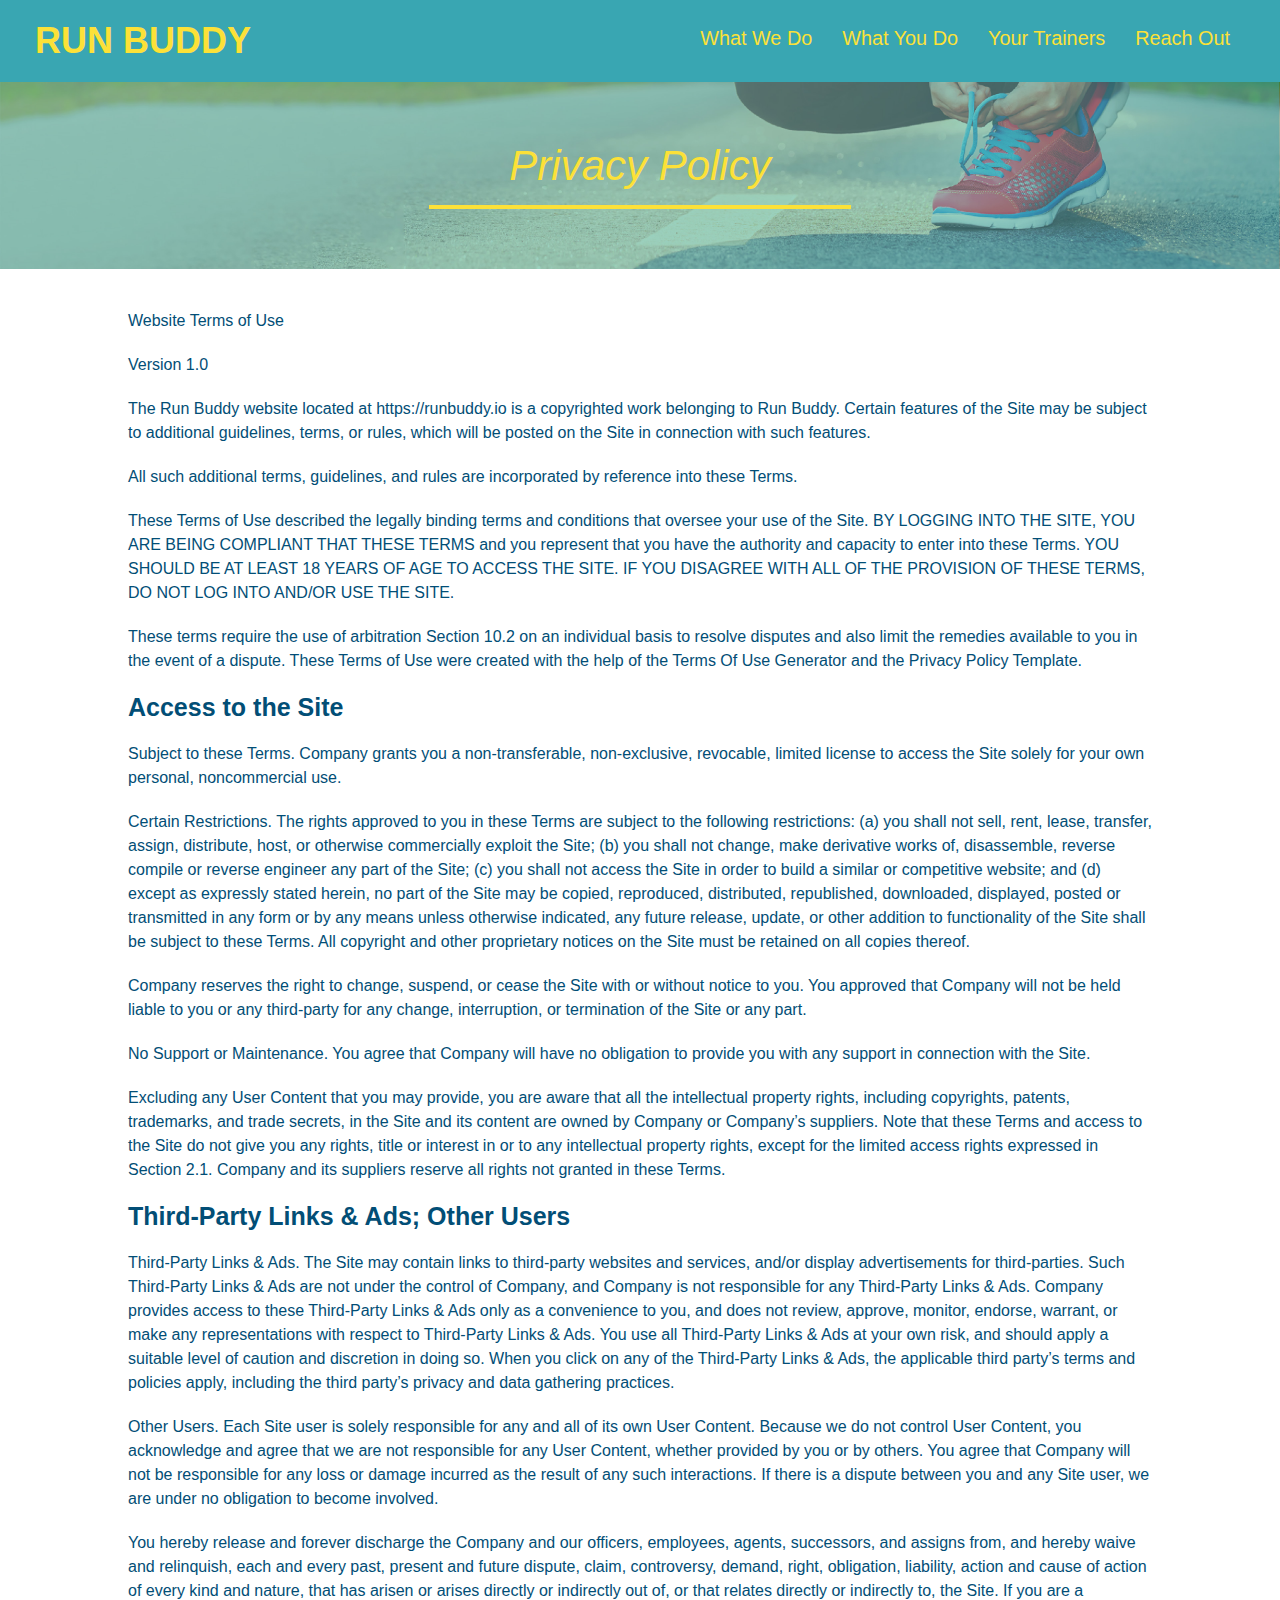
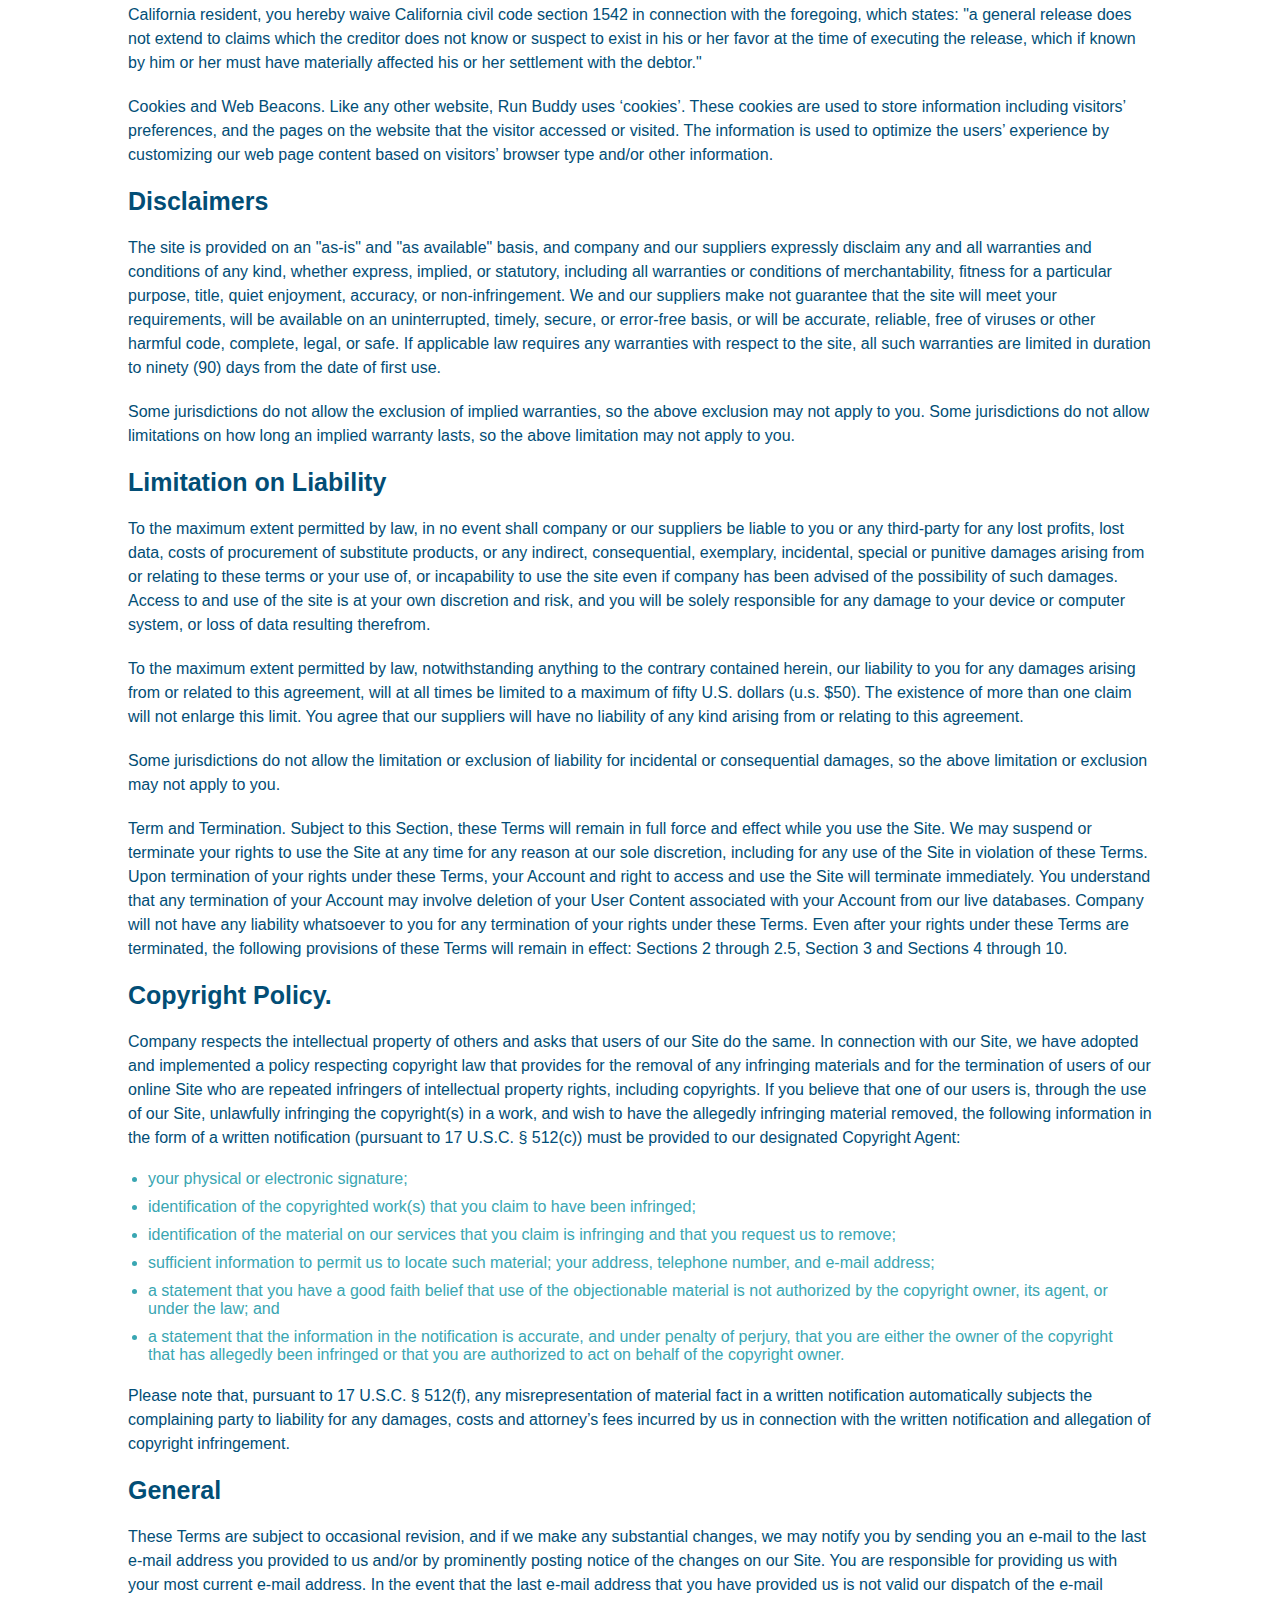
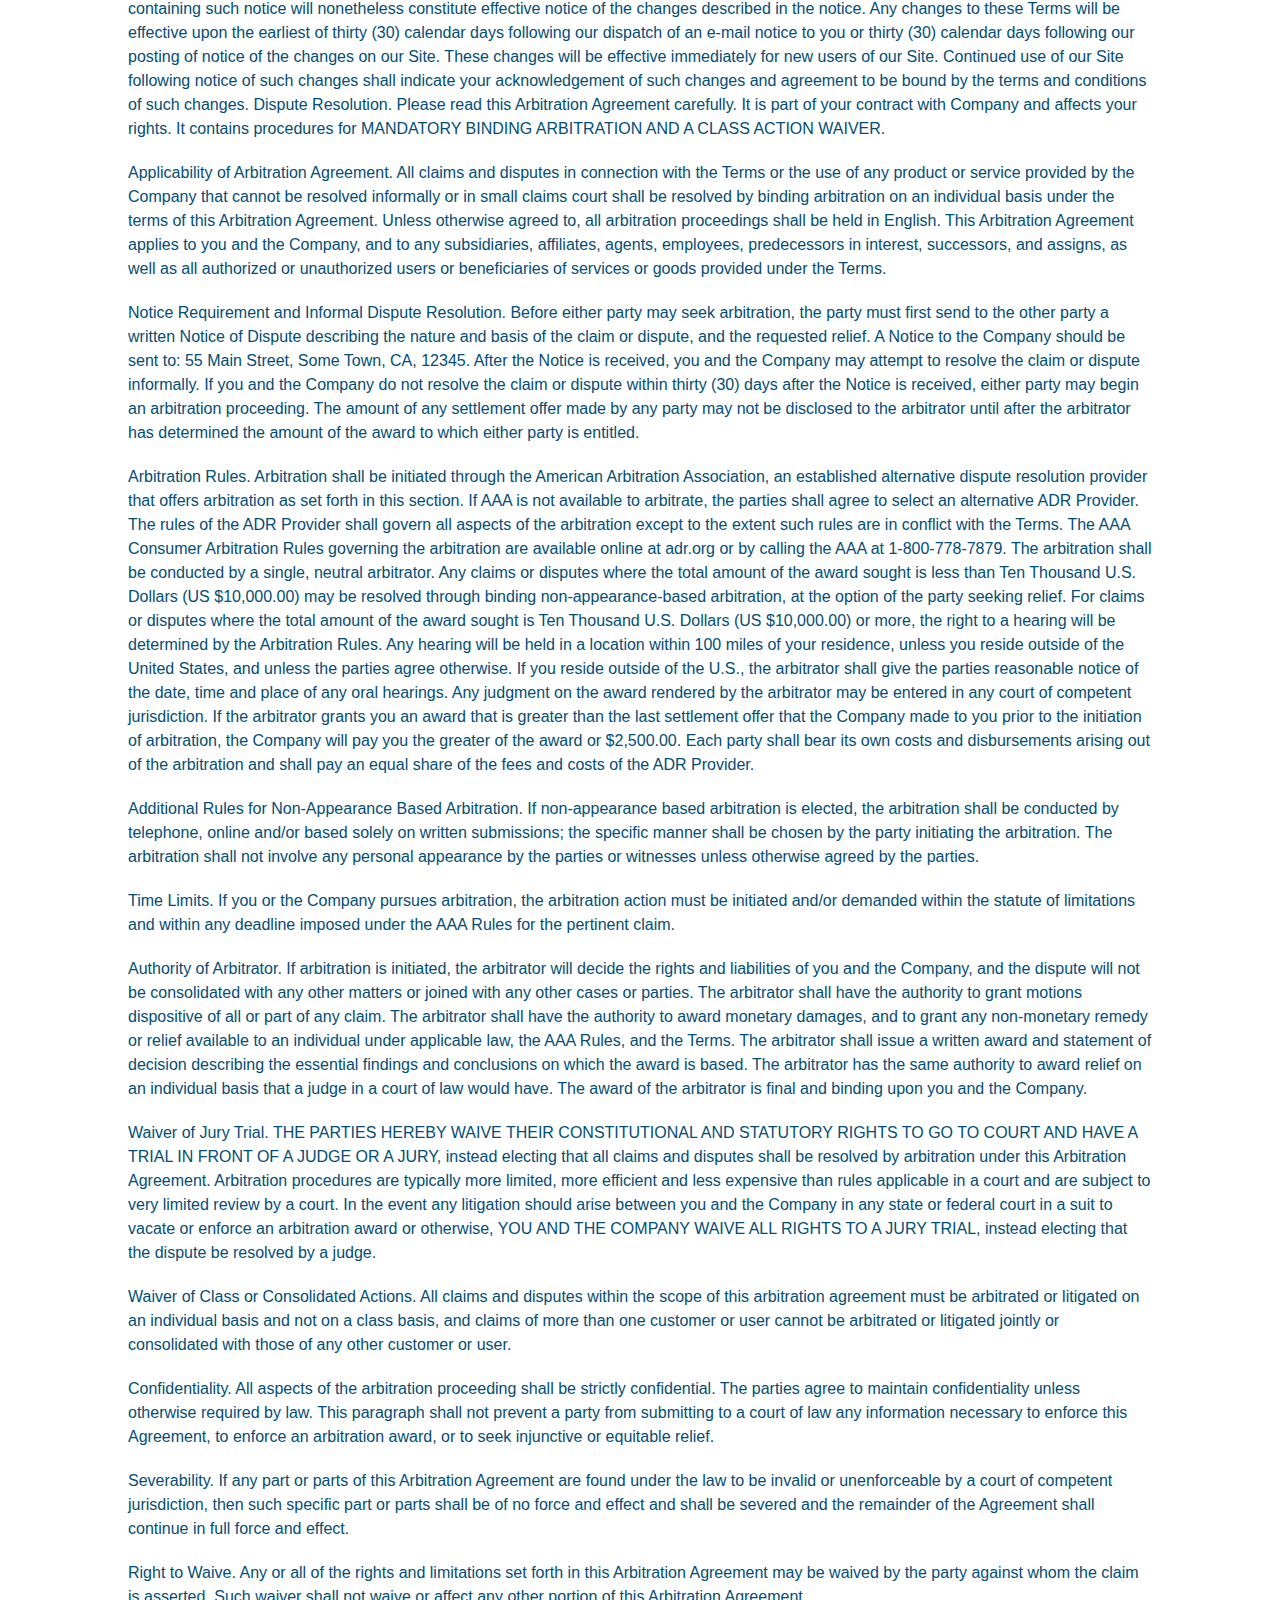
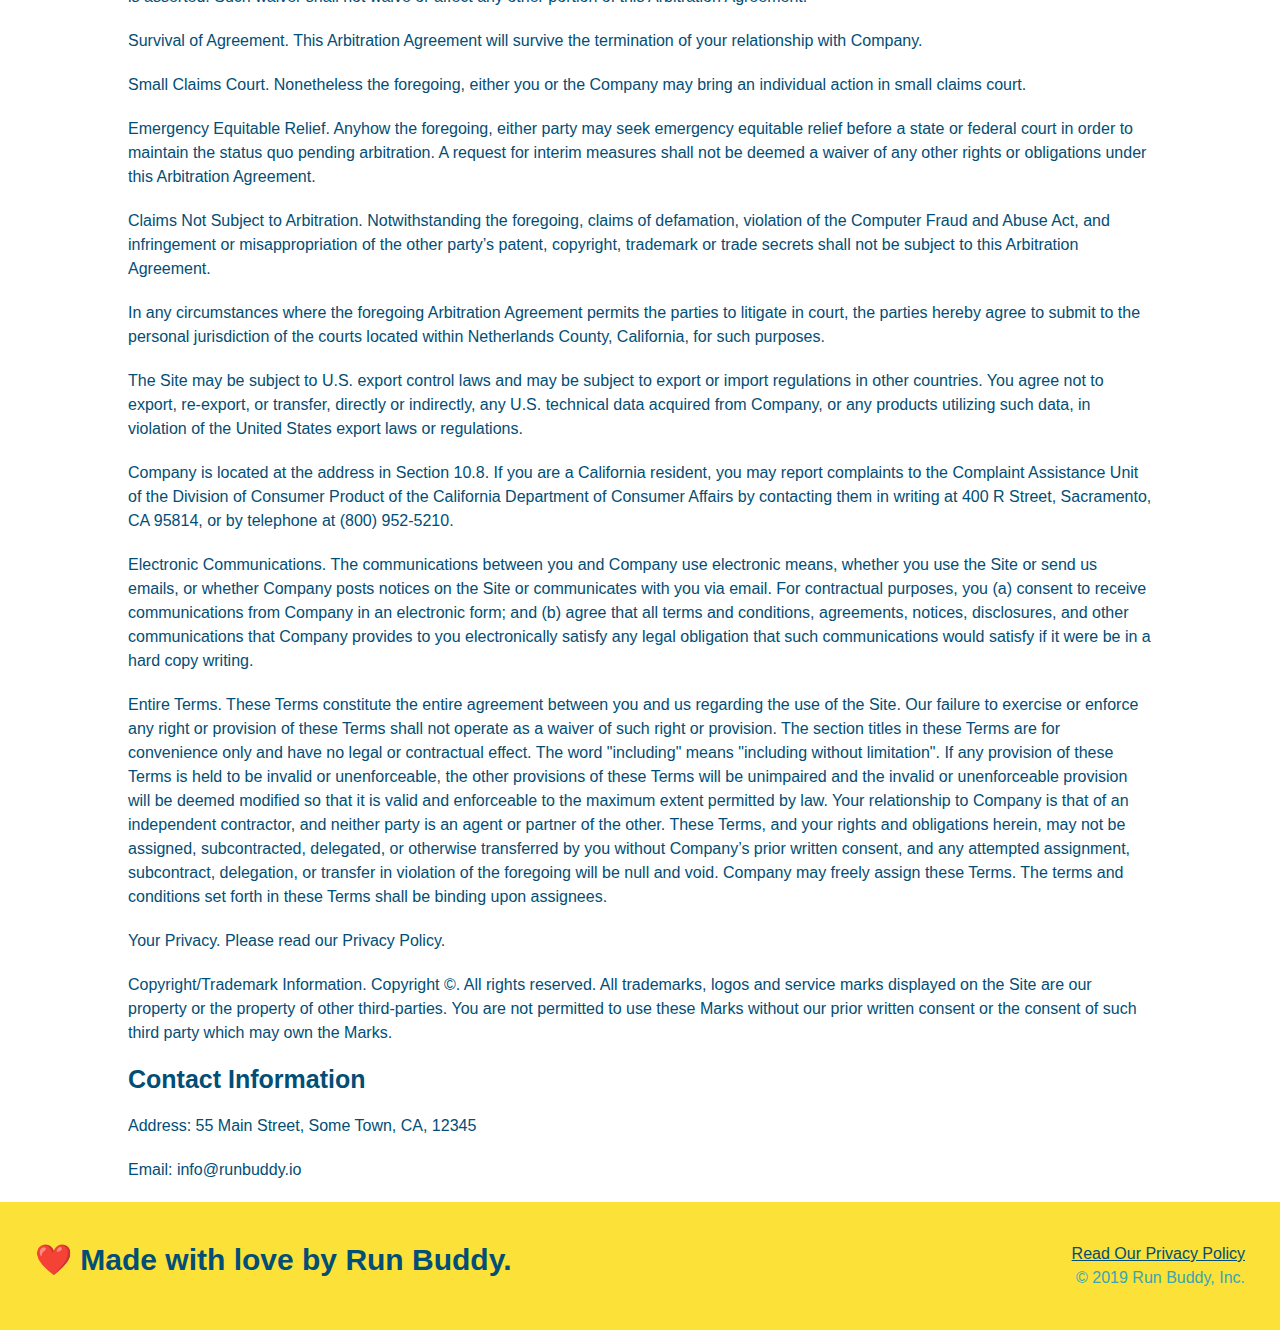
==== commit 3ea3d328: "added meta viewport and beginning to work with media queries" ====
--- a/privacy-policy.html
+++ b/privacy-policy.html
@@ -4,6 +4,7 @@
     <meta charset="UTF-8" />
     <link rel="stylesheet" href="./assets/css/style.css" />
     <link rel="stylesheet" href="./assets/css/secondary-styles.css" />
+    <meta name="viewport" content="width=device-width, initial-scale=1.0" />
     <title>Run Buddy - Privacy Policy</title>
   </head>
   <body>
--- a/assets/css/style.css
+++ b/assets/css/style.css
@@ -15,11 +15,13 @@
 header {
   padding: 20px 35px;
   background-color: #39a6b2;
+  display: flex;
+  justify-content: space-between;
+  flex-wrap: wrap;
 }
 
 header h1 {
   font-weight: bold;
-  display: inline;
   margin: 0;
   font-size: 36px;
   color: #fce138;
@@ -31,18 +33,21 @@
 }
 
 header nav {
-  float: right;
   margin: 7px 0;
 }
 
-header nav ul li {
-  display: inline;
+header nav ul {
+  display: flex;
+  flex-wrap: wrap;
+  justify-content: space-between;
+  align-items: center;
+  list-style: none;
 }
 
 header nav ul li a {
-  margin: 0 30px;
+  padding: 10px 15px ;
   font-weight: lighter;
-  font-size: 22px;
+  font-size: 1.55vw;
 }
 
 /* HEADER / NAVBAR STYLES END */
@@ -54,19 +59,20 @@
   background: #fce138;
   padding: 40px 35px;
   width: 100%;
+  display: flex;
+  justify-content: space-between;
+  flex-wrap: wrap;
 }
 
 footer h2 {
-  display: inline;
   color: #024e76;
   font-size: 30px;
   margin: 0;
 }
 
 footer div {
-  float: right;
+  text-align: right;
   line-height: 1.5;
-  text-align: right;
 }
 
 footer a {
@@ -84,19 +90,34 @@
   background-image: url('../images/hero-bg.jpg');
   background-size: cover;
   background-position: center;
-  position: relative;
-  height: 600px;
+  display: flex;
+  justify-content: center;
+  flex-wrap: wrap;
+  align-items: flex-start;
+}
+
+.hero-cta {
+  width: 35%;
+  text-align: right;
+  margin: 3.5%;
+  color: #fff;
+  font-size: 18px;
+  line-height: 1.2;
+}
+
+.hero-cta h2 {
+  font-style: italic;
+  font-size: 55px;
+  color: #fce138;
 }
 
 .hero-form {
   border: 3px solid #024e76;
   background-color: #fce138;
   padding: 20px;
-  width: 500px;
-  color: #024e76;
-  position: absolute;
-  bottom: 120px;
-  right: 140px;
+  color: #024e76;
+  width: 40%;
+  margin: 3.5%;
 }
 
 .hero-form h3 {
@@ -133,12 +154,13 @@
 
 /* SECTION TITLE STYLES START */
 .section-title {
-  font-size: 55px;
-  display: inline-block;
-  padding: 0 100px 20px 100px;
+  font-size: 48px;
   border-bottom: 3px solid;
-  margin-bottom: 35px;
-  color: #024e76;
+  color: #024e76;
+  padding-bottom: 20px;
+  text-align: center;
+  margin: 0 auto 35px auto;
+  width: 50%;
 }
 
 .primary-border {
@@ -151,9 +173,6 @@
 /* SECTION TITLE STYLES END */
 
 /* WHAT WE DO STYLES */
-.intro {
-  text-align: center;
-}
 
 .intro p {
   line-height: 1.7;
@@ -161,85 +180,108 @@
   width: 80%;
   margin: 0 auto;
   font-size: 20px;
+  text-align: center;
 }
 /* WHAT YOU DO STYLES END */
 
 
 /* WHAT YOU DO STYLES START */
 .steps { 
-  text-align: center;
   background: #fce138;
 }
 
-.steps div {
-  margin-bottom: 80px;
-}
-
-.steps img {
-  width: 15%;
-  margin: 10px 0;
-} 
-
-.steps h3 {
+.step {
+  margin: 50px auto;
+  padding-bottom: 50px;
+  width: 80%;
+  border-bottom: 1px solid #39a6b2;
+  display: flex;
+  flex-wrap: wrap;
+  align-items: center;
+  justify-content: space-between;
+}
+
+.step h3 {
   color: #024e76;
   font-size: 46px;
-  margin-top: 10px;
-}
-
-.steps span {
-  font-size: 38px;
-}
-
-.steps p {
+  flex: 1 30%;
+}
+
+.step-info {
+  flex: 2 70%;
+  display: flex;
+  flex-wrap: wrap;
+  align-items: center;
+}
+
+.step-img {
+  flex: 1 12%;
+  margin-right: 20px;
+}
+
+.step-img img {
+  max-width: 100%;
+}
+
+.step-text {
+  flex: 12;
+}
+
+.step-text p {
   color: #39a6b2;
-  font-size: 23px;
-}
+  font-size: 18px;
+}
+
+.step-text h4 {
+  font-size: 26px;
+  line-height: 1.5;
+  color: #024e76;
+}
+
 /* WHAT YOU DO STYLES END */
 
 /* MEET THE TRAINERS START */
 .trainers {
-  text-align: center;
+  width: 100%;
+  margin: 0 auto;
+  display: flex;
+  flex-wrap: wrap;
+  justify-content: space-around;
 }
 
 .trainer {
-  width: 900px;
-  margin: 0 auto 30px auto;
+  margin: 20px;
   background: #024e76;
   color: #fce138;
-  overflow: auto;
+  flex: 1;
 }
 
 .trainer img {
-  width: 35%;
-  float: left;
+  width: 100%;
 }
 
 .trainer-bio {
-  padding: 35px;
-  float: left;
-  width: 65%;
+  padding: 25px;
+  line-height: 1.3;
 }
 
 .trainer-bio h3 {
-  font-size: 32px;
-  margin-bottom: 8px;
+  font-size: 28px;
 }
 
 .trainer-bio h4 {
   font-weight: lighter;
-  font-size: 26px;
-  margin-bottom: 25px;
+  font-size: 22px;
+  margin-bottom: 15px;
 }
 
 .trainer-bio p {
   font-size: 17px;
-  line-height: 1.3;
 }
 /* TRAINER STYLES END */
 
 /* REACH OUT STYLES START */
 .contact {
-  text-align: center;
   background: #024e76;
 }
 
@@ -247,17 +289,22 @@
   color: #fce138;
 }
 
+.contact-info {
+  display: flex;
+  justify-content: space-between;
+  flex-wrap: wrap;
+}
+
+.contact-info > * {
+  flex: 1;
+  margin: 15px;
+}
+
 .contact-info iframe {
-  width: 400px;
-height: 400px;
+  height: 400px;
 }
 
 .contact-info div {
-  width: 410px;
-  display: inline-block;
-  vertical-align: top;
-  text-align: left;
-  margin: 30px 0 0 60px;
   color: white;
 }
 
@@ -269,7 +316,7 @@
 .contact-info p, .contact-info address {
   margin: 20px 0;
   line-height: 1.5;
-  font-size: 20px;
+  font-size: 16px;
   font-style: normal;
 }
 
@@ -277,6 +324,26 @@
   color: #fce138;
 }
 
+.contact-form input, .contact-form textarea {
+  border: 1px solid #024e76;
+  display: block;
+  padding: 7px 15px;
+  font-size: 16px;
+  color:#024e76;
+  width: 100%;
+  margin-bottom: 15px;
+  margin-top: 5px;
+}
+
+.contact-form button {
+  width: 100%;
+  border: none;
+  background: #fce138;
+  color: #024e76;
+  text-align: center;
+  padding: 15px 0;
+  font-size: 16px;
+}
 
 /* REACH OUT STYLES END */
 
@@ -287,4 +354,32 @@
 
 .text-right {
   text-align: right;
+}
+
+.flex-row {
+  display: flex;
+}
+
+/* MEDIA QUERY FOR SMALLER DESKTOP SCREENS AND SMALLER */
+@media screen and (max-width: 980px) {
+  header h1 a {
+    /* this will be applied on any screen smaller than 980px */
+    
+  }
+}
+
+/* MEDIA QUERY FOR TABLETS AND SMALLER */
+@media screen and (max-width: 768px) {
+  header h1 {
+    /* this will be applied on any screen between 768px and 575px */
+    
+  }
+}
+
+/* MEDIA QUERY FOR MOBILE PHONES AND SMALLER */
+@media screen and (max-width: 575px) {
+  header h1 {
+    /* this will be applied on any screen smaller than 575px */
+    
+  }
 }